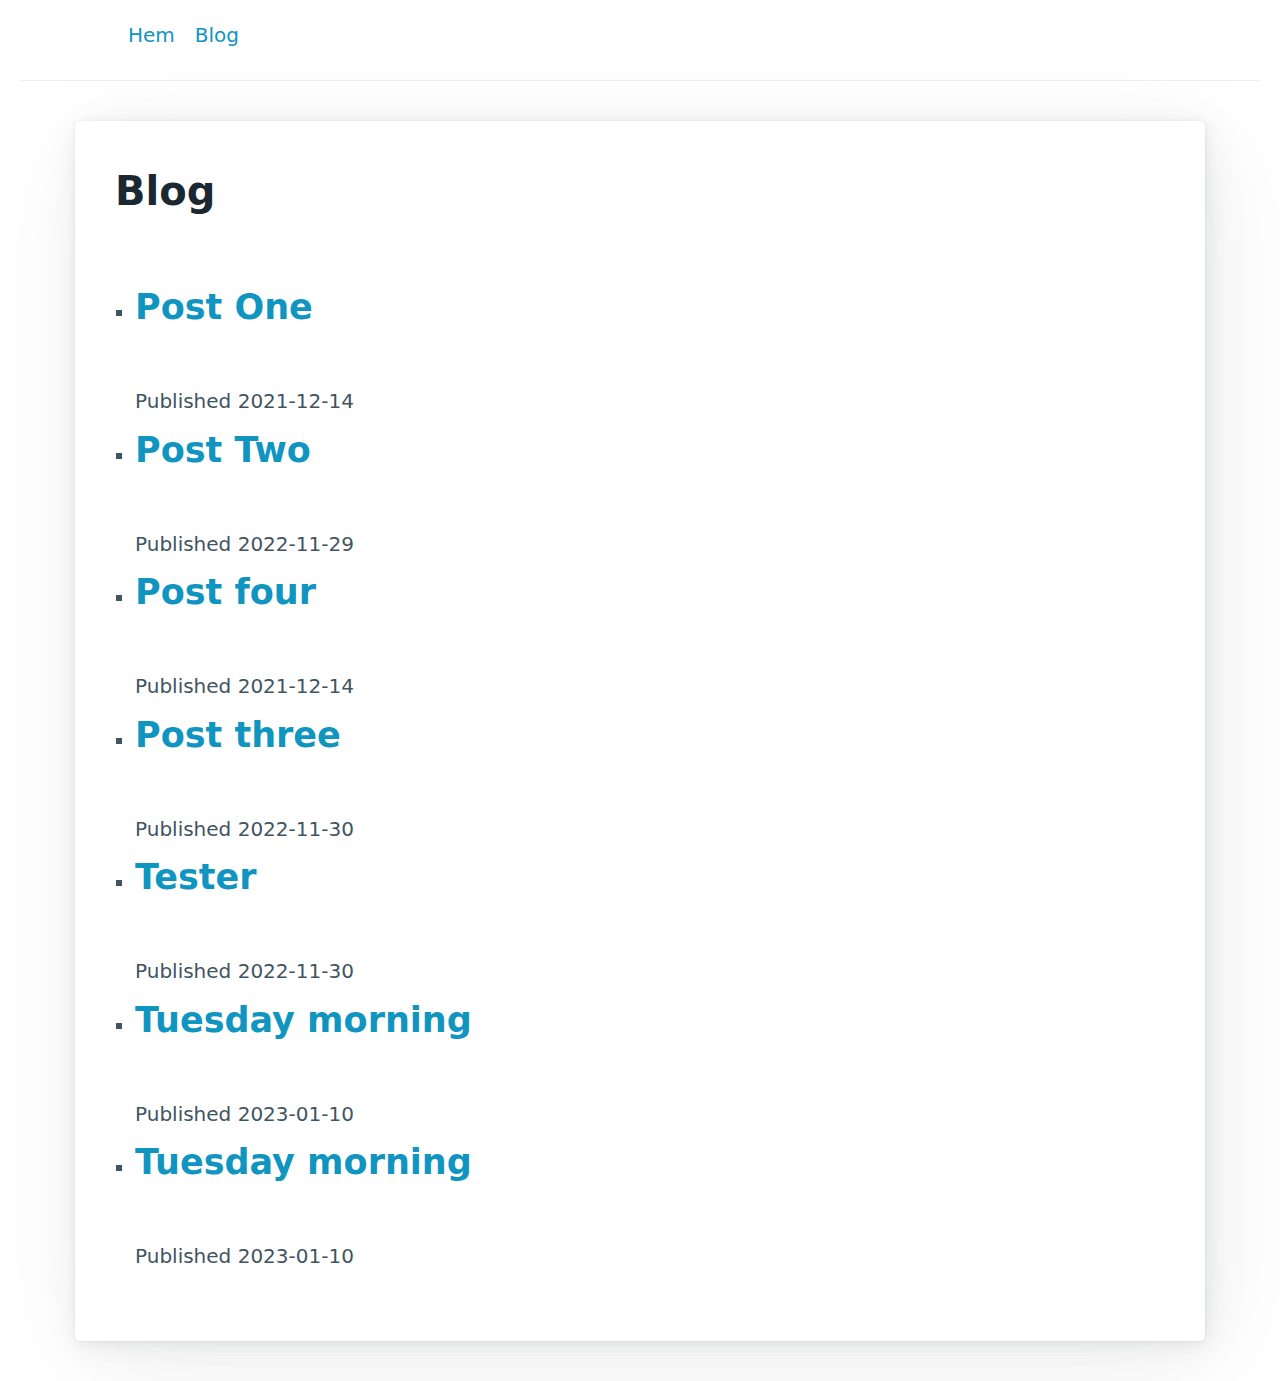
==== devblog.html @ b6d2df31 "Deploying to gh-pages from @ AlfonsAndersson/AlfonsAndersson.github.io@f136d0349b011f8ba47741dc7f56a" ====
<!DOCTYPE html>
<html lang="en">
	<head>
		<meta charset="utf-8" />
		<link rel="icon" href="./favicon.png" />
		<meta name="viewport" content="width=device-width" />
		<meta http-equiv="content-security-policy" content="">
		<link href="./_app/immutable/assets/_layout-8003c18b.css" rel="stylesheet">
		<link rel="modulepreload" href="./_app/immutable/start-f839ee08.js">
		<link rel="modulepreload" href="./_app/immutable/chunks/index-efcbbb00.js">
		<link rel="modulepreload" href="./_app/immutable/chunks/singletons-08392291.js">
		<link rel="modulepreload" href="./_app/immutable/chunks/preload-helper-41c905a7.js">
		<link rel="modulepreload" href="./_app/immutable/components/pages/_layout.svelte-f6925622.js">
		<link rel="modulepreload" href="./_app/immutable/modules/pages/_layout.js-9cbb603b.js">
		<link rel="modulepreload" href="./_app/immutable/chunks/_layout-da46b06b.js">
		<link rel="modulepreload" href="./_app/immutable/components/pages/devblog/_page.svelte-68536e87.js">
		<link rel="modulepreload" href="./_app/immutable/modules/pages/devblog/_page.js-4b271f59.js">
		<link rel="modulepreload" href="./_app/immutable/chunks/_page-80848ead.js"><!-- HEAD_svelte-1lc4dl3_START --><link rel="stylesheet" href="/pico.min.css"><style>nav {
      margin-left: 10%;
      margin-right: 10%;
    }
  </style><!-- HEAD_svelte-1lc4dl3_END -->
	</head>
	<body>
		<div style="display: contents">




<nav><ul><li><a href="/">Hem</a></li>
    <li><a href="/devblog">Blog</a></li></ul></nav>

<main class="container-fluid"><hr>

  <main class="container"><article><h1>Blog</h1>
  
  <ul><li><h2><a href="/devblog/1">Post One
          </a></h2>
        Published 2021-12-14
      </li><li><h2><a href="/devblog/2">Post Two
          </a></h2>
        Published 2022-11-29
      </li><li><h2><a href="/devblog/3">Post four
          </a></h2>
        Published 2021-12-14
      </li><li><h2><a href="/devblog/test">Post three
          </a></h2>
        Published 2022-11-30
      </li><li><h2><a href="/devblog/tester">Tester
          </a></h2>
        Published 2022-11-30
      </li><li><h2><a href="/devblog/tue_10_jan">Tuesday morning
          </a></h2>
        Published 2023-01-10
      </li><li><h2><a href="/devblog/tuesday_morning_10_jan">Tuesday morning
          </a></h2>
        Published 2023-01-10
      </li></ul></article></main></main>


		<script type="module" data-sveltekit-hydrate="132dlnh">
			import { start } from "./_app/immutable/start-f839ee08.js";

			start({
				env: {},
				paths: {"base":"","assets":""},
				target: document.querySelector('[data-sveltekit-hydrate="132dlnh"]').parentNode,
				version: "1673948006448",
				hydrate: {
					node_ids: [0, 3],
					data: [null,null],
					form: null
				}
			});
		</script>
	<script type="application/json" data-sveltekit-fetched data-url="/api/posts">{"status":200,"statusText":"","headers":{},"body":"[{\"meta\":{\"title\":\"Post One\",\"date\":\"2021-12-14\"},\"path\":\"1\"},{\"meta\":{\"title\":\"Post Two\",\"date\":\"2022-11-29\",\"count\":25,\"color\":\"cadetblue\",\"list\":[1,2,3,4,\"boo\"]},\"path\":\"2\"},{\"meta\":{\"title\":\"Post four\",\"date\":\"2021-12-14\"},\"path\":\"3\"},{\"meta\":{\"title\":\"Post three\",\"date\":\"2022-11-30\"},\"path\":\"test\"},{\"meta\":{\"title\":\"Tester\",\"date\":\"2022-11-30\"},\"path\":\"tester\"},{\"meta\":{\"title\":\"Tuesday morning\",\"date\":\"2023-01-10\"},\"path\":\"tue_10_jan\"},{\"meta\":{\"title\":\"Tuesday morning\",\"date\":\"2023-01-10\"},\"path\":\"tuesday_morning_10_jan\"}]"}</script></div>
	</body>
</html>
---- _app/immutable/assets/_layout-8003c18b.css ----
code[class*=language-],pre[class*=language-]{background:hsl(220,13%,18%);color:#abb2bf;text-shadow:0 1px rgba(0,0,0,.3);font-family:Fira Code,Fira Mono,Menlo,Consolas,DejaVu Sans Mono,monospace;direction:ltr;text-align:left;white-space:pre;word-spacing:normal;word-break:normal;line-height:1.5;-moz-tab-size:2;-o-tab-size:2;tab-size:2;-webkit-hyphens:none;-moz-hyphens:none;-ms-hyphens:none;hyphens:none}code[class*=language-]::-moz-selection,code[class*=language-] *::-moz-selection,pre[class*=language-] *::-moz-selection{background:hsl(220,13%,28%);color:inherit;text-shadow:none}code[class*=language-]::selection,code[class*=language-] *::selection,pre[class*=language-] *::selection{background:hsl(220,13%,28%);color:inherit;text-shadow:none}pre[class*=language-]{padding:1em;margin:.5em 0;overflow:auto;border-radius:.3em}:not(pre)>code[class*=language-]{padding:.2em .3em;border-radius:.3em;white-space:normal}@media print{code[class*=language-],pre[class*=language-]{text-shadow:none}}.token.comment,.token.prolog,.token.cdata{color:#5c6370}.token.doctype,.token.punctuation,.token.entity{color:#abb2bf}.token.attr-name,.token.class-name,.token.boolean,.token.constant,.token.number,.token.atrule{color:#d19a66}.token.keyword{color:#c678dd}.token.property,.token.tag,.token.symbol,.token.deleted,.token.important{color:#e06c75}.token.selector,.token.string,.token.char,.token.builtin,.token.inserted,.token.regex,.token.attr-value,.token.attr-value>.token.punctuation{color:#98c379}.token.variable,.token.operator,.token.function{color:#61afef}.token.url{color:#56b6c2}.token.attr-value>.token.punctuation.attr-equals,.token.special-attr>.token.attr-value>.token.value.css{color:#abb2bf}.language-css .token.selector{color:#e06c75}.language-css .token.property{color:#abb2bf}.language-css .token.function,.language-css .token.url>.token.function{color:#56b6c2}.language-css .token.url>.token.string.url{color:#98c379}.language-css .token.important,.language-css .token.atrule .token.rule,.language-javascript .token.operator{color:#c678dd}.language-javascript .token.template-string>.token.interpolation>.token.interpolation-punctuation.punctuation{color:#be5046}.language-json .token.operator{color:#abb2bf}.language-json .token.null.keyword{color:#d19a66}.language-markdown .token.url,.language-markdown .token.url>.token.operator,.language-markdown .token.url-reference.url>.token.string{color:#abb2bf}.language-markdown .token.url>.token.content{color:#61afef}.language-markdown .token.url>.token.url,.language-markdown .token.url-reference.url{color:#56b6c2}.language-markdown .token.blockquote.punctuation,.language-markdown .token.hr.punctuation{color:#5c6370;font-style:italic}.language-markdown .token.code-snippet{color:#98c379}.language-markdown .token.bold .token.content{color:#d19a66}.language-markdown .token.italic .token.content{color:#c678dd}.language-markdown .token.strike .token.content,.language-markdown .token.strike .token.punctuation,.language-markdown .token.list.punctuation,.language-markdown .token.title.important>.token.punctuation{color:#e06c75}.token.bold{font-weight:700}.token.comment,.token.italic{font-style:italic}.token.entity{cursor:help}.token.namespace{opacity:.8}.token.token.tab:not(:empty):before,.token.token.cr:before,.token.token.lf:before,.token.token.space:before{color:#abb2bf26;text-shadow:none}div.code-toolbar>.toolbar.toolbar>.toolbar-item{margin-right:.4em}div.code-toolbar>.toolbar.toolbar>.toolbar-item>button,div.code-toolbar>.toolbar.toolbar>.toolbar-item>a,div.code-toolbar>.toolbar.toolbar>.toolbar-item>span{background:hsl(220,13%,26%);color:#828997;padding:.1em .4em;border-radius:.3em}div.code-toolbar>.toolbar.toolbar>.toolbar-item>button:hover,div.code-toolbar>.toolbar.toolbar>.toolbar-item>button:focus,div.code-toolbar>.toolbar.toolbar>.toolbar-item>a:hover,div.code-toolbar>.toolbar.toolbar>.toolbar-item>a:focus,div.code-toolbar>.toolbar.toolbar>.toolbar-item>span:hover,div.code-toolbar>.toolbar.toolbar>.toolbar-item>span:focus{background:hsl(220,13%,28%);color:#abb2bf}.line-highlight.line-highlight{background:hsla(220,100%,80%,.04)}.line-highlight.line-highlight:before,.line-highlight.line-highlight[data-end]:after{background:hsl(220,13%,26%);color:#abb2bf;padding:.1em .6em;border-radius:.3em;box-shadow:0 2px #0003}pre[id].linkable-line-numbers.linkable-line-numbers span.line-numbers-rows>span:hover:before{background-color:#99bbff0a}.line-numbers.line-numbers .line-numbers-rows,.command-line .command-line-prompt{border-right-color:#abb2bf26}.line-numbers .line-numbers-rows>span:before,.command-line .command-line-prompt>span:before{color:#636d83}.rainbow-braces .token.token.punctuation.brace-level-1,.rainbow-braces .token.token.punctuation.brace-level-5,.rainbow-braces .token.token.punctuation.brace-level-9{color:#e06c75}.rainbow-braces .token.token.punctuation.brace-level-2,.rainbow-braces .token.token.punctuation.brace-level-6,.rainbow-braces .token.token.punctuation.brace-level-10{color:#98c379}.rainbow-braces .token.token.punctuation.brace-level-3,.rainbow-braces .token.token.punctuation.brace-level-7,.rainbow-braces .token.token.punctuation.brace-level-11{color:#61afef}.rainbow-braces .token.token.punctuation.brace-level-4,.rainbow-braces .token.token.punctuation.brace-level-8,.rainbow-braces .token.token.punctuation.brace-level-12{color:#c678dd}pre.diff-highlight>code .token.token.deleted:not(.prefix),pre>code.diff-highlight .token.token.deleted:not(.prefix){background-color:#ff526626}pre.diff-highlight>code .token.token.deleted:not(.prefix)::-moz-selection,pre.diff-highlight>code .token.token.deleted:not(.prefix) *::-moz-selection,pre>code.diff-highlight .token.token.deleted:not(.prefix)::-moz-selection,pre>code.diff-highlight .token.token.deleted:not(.prefix) *::-moz-selection{background-color:#fb566940}pre.diff-highlight>code .token.token.deleted:not(.prefix)::selection,pre.diff-highlight>code .token.token.deleted:not(.prefix) *::selection,pre>code.diff-highlight .token.token.deleted:not(.prefix)::selection,pre>code.diff-highlight .token.token.deleted:not(.prefix) *::selection{background-color:#fb566940}pre.diff-highlight>code .token.token.inserted:not(.prefix),pre>code.diff-highlight .token.token.inserted:not(.prefix){background-color:#1aff5b26}pre.diff-highlight>code .token.token.inserted:not(.prefix)::-moz-selection,pre.diff-highlight>code .token.token.inserted:not(.prefix) *::-moz-selection,pre>code.diff-highlight .token.token.inserted:not(.prefix)::-moz-selection,pre>code.diff-highlight .token.token.inserted:not(.prefix) *::-moz-selection{background-color:#38e06240}pre.diff-highlight>code .token.token.inserted:not(.prefix)::selection,pre.diff-highlight>code .token.token.inserted:not(.prefix) *::selection,pre>code.diff-highlight .token.token.inserted:not(.prefix)::selection,pre>code.diff-highlight .token.token.inserted:not(.prefix) *::selection{background-color:#38e06240}.prism-previewer.prism-previewer:before,.prism-previewer-gradient.prism-previewer-gradient div{border-color:#262931}.prism-previewer-color.prism-previewer-color:before,.prism-previewer-gradient.prism-previewer-gradient div,.prism-previewer-easing.prism-previewer-easing:before{border-radius:.3em}.prism-previewer.prism-previewer:after{border-top-color:#262931}.prism-previewer-flipped.prism-previewer-flipped.after{border-bottom-color:#262931}.prism-previewer-angle.prism-previewer-angle:before,.prism-previewer-time.prism-previewer-time:before,.prism-previewer-easing.prism-previewer-easing{background:hsl(219,13%,22%)}.prism-previewer-angle.prism-previewer-angle circle,.prism-previewer-time.prism-previewer-time circle{stroke:#abb2bf;stroke-opacity:1}.prism-previewer-easing.prism-previewer-easing circle,.prism-previewer-easing.prism-previewer-easing path,.prism-previewer-easing.prism-previewer-easing line{stroke:#abb2bf}.prism-previewer-easing.prism-previewer-easing circle{fill:transparent}
---- pico.min.css ----
@charset "UTF-8";/*!
 * Pico.css v1.5.6 (https://picocss.com)
 * Copyright 2019-2022 - Licensed under MIT
 */:root{--font-family:system-ui,-apple-system,"Segoe UI","Roboto","Ubuntu","Cantarell","Noto Sans",sans-serif,"Apple Color Emoji","Segoe UI Emoji","Segoe UI Symbol","Noto Color Emoji";--line-height:1.5;--font-weight:400;--font-size:16px;--border-radius:0.25rem;--border-width:1px;--outline-width:3px;--spacing:1rem;--typography-spacing-vertical:1.5rem;--block-spacing-vertical:calc(var(--spacing) * 2);--block-spacing-horizontal:var(--spacing);--grid-spacing-vertical:0;--grid-spacing-horizontal:var(--spacing);--form-element-spacing-vertical:0.75rem;--form-element-spacing-horizontal:1rem;--nav-element-spacing-vertical:1rem;--nav-element-spacing-horizontal:0.5rem;--nav-link-spacing-vertical:0.5rem;--nav-link-spacing-horizontal:0.5rem;--form-label-font-weight:var(--font-weight);--transition:0.2s ease-in-out;--modal-overlay-backdrop-filter:blur(0.25rem)}@media (min-width:576px){:root{--font-size:17px}}@media (min-width:768px){:root{--font-size:18px}}@media (min-width:992px){:root{--font-size:19px}}@media (min-width:1200px){:root{--font-size:20px}}@media (min-width:576px){body>footer,body>header,body>main,section{--block-spacing-vertical:calc(var(--spacing) * 2.5)}}@media (min-width:768px){body>footer,body>header,body>main,section{--block-spacing-vertical:calc(var(--spacing) * 3)}}@media (min-width:992px){body>footer,body>header,body>main,section{--block-spacing-vertical:calc(var(--spacing) * 3.5)}}@media (min-width:1200px){body>footer,body>header,body>main,section{--block-spacing-vertical:calc(var(--spacing) * 4)}}@media (min-width:576px){article{--block-spacing-horizontal:calc(var(--spacing) * 1.25)}}@media (min-width:768px){article{--block-spacing-horizontal:calc(var(--spacing) * 1.5)}}@media (min-width:992px){article{--block-spacing-horizontal:calc(var(--spacing) * 1.75)}}@media (min-width:1200px){article{--block-spacing-horizontal:calc(var(--spacing) * 2)}}dialog>article{--block-spacing-vertical:calc(var(--spacing) * 2);--block-spacing-horizontal:var(--spacing)}@media (min-width:576px){dialog>article{--block-spacing-vertical:calc(var(--spacing) * 2.5);--block-spacing-horizontal:calc(var(--spacing) * 1.25)}}@media (min-width:768px){dialog>article{--block-spacing-vertical:calc(var(--spacing) * 3);--block-spacing-horizontal:calc(var(--spacing) * 1.5)}}a{--text-decoration:none}a.contrast,a.secondary{--text-decoration:underline}small{--font-size:0.875em}h1,h2,h3,h4,h5,h6{--font-weight:700}h1{--font-size:2rem;--typography-spacing-vertical:3rem}h2{--font-size:1.75rem;--typography-spacing-vertical:2.625rem}h3{--font-size:1.5rem;--typography-spacing-vertical:2.25rem}h4{--font-size:1.25rem;--typography-spacing-vertical:1.874rem}h5{--font-size:1.125rem;--typography-spacing-vertical:1.6875rem}[type=checkbox],[type=radio]{--border-width:2px}[type=checkbox][role=switch]{--border-width:3px}tfoot td,tfoot th,thead td,thead th{--border-width:3px}:not(thead,tfoot)>*>td{--font-size:0.875em}code,kbd,pre,samp{--font-family:"Menlo","Consolas","Roboto Mono","Ubuntu Monospace","Noto Mono","Oxygen Mono","Liberation Mono",monospace,"Apple Color Emoji","Segoe UI Emoji","Segoe UI Symbol","Noto Color Emoji"}kbd{--font-weight:bolder}:root:not([data-theme=dark]),[data-theme=light]{--background-color:#fff;--color:hsl(205deg, 20%, 32%);--h1-color:hsl(205deg, 30%, 15%);--h2-color:#24333e;--h3-color:hsl(205deg, 25%, 23%);--h4-color:#374956;--h5-color:hsl(205deg, 20%, 32%);--h6-color:#4d606d;--muted-color:hsl(205deg, 10%, 50%);--muted-border-color:hsl(205deg, 20%, 94%);--primary:hsl(195deg, 85%, 41%);--primary-hover:hsl(195deg, 90%, 32%);--primary-focus:rgba(16, 149, 193, 0.125);--primary-inverse:#fff;--secondary:hsl(205deg, 15%, 41%);--secondary-hover:hsl(205deg, 20%, 32%);--secondary-focus:rgba(89, 107, 120, 0.125);--secondary-inverse:#fff;--contrast:hsl(205deg, 30%, 15%);--contrast-hover:#000;--contrast-focus:rgba(89, 107, 120, 0.125);--contrast-inverse:#fff;--mark-background-color:#fff2ca;--mark-color:#543a26;--ins-color:#388e3c;--del-color:#c62828;--blockquote-border-color:var(--muted-border-color);--blockquote-footer-color:var(--muted-color);--button-box-shadow:0 0 0 rgba(0, 0, 0, 0);--button-hover-box-shadow:0 0 0 rgba(0, 0, 0, 0);--form-element-background-color:transparent;--form-element-border-color:hsl(205deg, 14%, 68%);--form-element-color:var(--color);--form-element-placeholder-color:var(--muted-color);--form-element-active-background-color:transparent;--form-element-active-border-color:var(--primary);--form-element-focus-color:var(--primary-focus);--form-element-disabled-background-color:hsl(205deg, 18%, 86%);--form-element-disabled-border-color:hsl(205deg, 14%, 68%);--form-element-disabled-opacity:0.5;--form-element-invalid-border-color:#c62828;--form-element-invalid-active-border-color:#d32f2f;--form-element-invalid-focus-color:rgba(211, 47, 47, 0.125);--form-element-valid-border-color:#388e3c;--form-element-valid-active-border-color:#43a047;--form-element-valid-focus-color:rgba(67, 160, 71, 0.125);--switch-background-color:hsl(205deg, 16%, 77%);--switch-color:var(--primary-inverse);--switch-checked-background-color:var(--primary);--range-border-color:hsl(205deg, 18%, 86%);--range-active-border-color:hsl(205deg, 16%, 77%);--range-thumb-border-color:var(--background-color);--range-thumb-color:var(--secondary);--range-thumb-hover-color:var(--secondary-hover);--range-thumb-active-color:var(--primary);--table-border-color:var(--muted-border-color);--table-row-stripped-background-color:#f6f8f9;--code-background-color:hsl(205deg, 20%, 94%);--code-color:var(--muted-color);--code-kbd-background-color:var(--contrast);--code-kbd-color:var(--contrast-inverse);--code-tag-color:hsl(330deg, 40%, 50%);--code-property-color:hsl(185deg, 40%, 40%);--code-value-color:hsl(40deg, 20%, 50%);--code-comment-color:hsl(205deg, 14%, 68%);--accordion-border-color:var(--muted-border-color);--accordion-close-summary-color:var(--color);--accordion-open-summary-color:var(--muted-color);--card-background-color:var(--background-color);--card-border-color:var(--muted-border-color);--card-box-shadow:0.0145rem 0.029rem 0.174rem rgba(27, 40, 50, 0.01698),0.0335rem 0.067rem 0.402rem rgba(27, 40, 50, 0.024),0.0625rem 0.125rem 0.75rem rgba(27, 40, 50, 0.03),0.1125rem 0.225rem 1.35rem rgba(27, 40, 50, 0.036),0.2085rem 0.417rem 2.502rem rgba(27, 40, 50, 0.04302),0.5rem 1rem 6rem rgba(27, 40, 50, 0.06),0 0 0 0.0625rem rgba(27, 40, 50, 0.015);--card-sectionning-background-color:#fbfbfc;--dropdown-background-color:#fbfbfc;--dropdown-border-color:#e1e6eb;--dropdown-box-shadow:var(--card-box-shadow);--dropdown-color:var(--color);--dropdown-hover-background-color:hsl(205deg, 20%, 94%);--modal-overlay-background-color:rgba(213, 220, 226, 0.7);--progress-background-color:hsl(205deg, 18%, 86%);--progress-color:var(--primary);--loading-spinner-opacity:0.5;--tooltip-background-color:var(--contrast);--tooltip-color:var(--contrast-inverse);--icon-checkbox:url("data:image/svg+xml,%3Csvg xmlns='http://www.w3.org/2000/svg' width='24' height='24' viewBox='0 0 24 24' fill='none' stroke='rgb(255, 255, 255)' stroke-width='4' stroke-linecap='round' stroke-linejoin='round'%3E%3Cpolyline points='20 6 9 17 4 12'%3E%3C/polyline%3E%3C/svg%3E");--icon-chevron:url("data:image/svg+xml,%3Csvg xmlns='http://www.w3.org/2000/svg' width='24' height='24' viewBox='0 0 24 24' fill='none' stroke='rgb(65, 84, 98)' stroke-width='2' stroke-linecap='round' stroke-linejoin='round'%3E%3Cpolyline points='6 9 12 15 18 9'%3E%3C/polyline%3E%3C/svg%3E");--icon-chevron-button:url("data:image/svg+xml,%3Csvg xmlns='http://www.w3.org/2000/svg' width='24' height='24' viewBox='0 0 24 24' fill='none' stroke='rgb(255, 255, 255)' stroke-width='2' stroke-linecap='round' stroke-linejoin='round'%3E%3Cpolyline points='6 9 12 15 18 9'%3E%3C/polyline%3E%3C/svg%3E");--icon-chevron-button-inverse:url("data:image/svg+xml,%3Csvg xmlns='http://www.w3.org/2000/svg' width='24' height='24' viewBox='0 0 24 24' fill='none' stroke='rgb(255, 255, 255)' stroke-width='2' stroke-linecap='round' stroke-linejoin='round'%3E%3Cpolyline points='6 9 12 15 18 9'%3E%3C/polyline%3E%3C/svg%3E");--icon-close:url("data:image/svg+xml,%3Csvg xmlns='http://www.w3.org/2000/svg' width='24' height='24' viewBox='0 0 24 24' fill='none' stroke='rgb(115, 130, 140)' stroke-width='4' stroke-linecap='round' stroke-linejoin='round'%3E%3Cline x1='18' y1='6' x2='6' y2='18'%3E%3C/line%3E%3Cline x1='6' y1='6' x2='18' y2='18'%3E%3C/line%3E%3C/svg%3E");--icon-date:url("data:image/svg+xml,%3Csvg xmlns='http://www.w3.org/2000/svg' width='24' height='24' viewBox='0 0 24 24' fill='none' stroke='rgb(65, 84, 98)' stroke-width='2' stroke-linecap='round' stroke-linejoin='round'%3E%3Crect x='3' y='4' width='18' height='18' rx='2' ry='2'%3E%3C/rect%3E%3Cline x1='16' y1='2' x2='16' y2='6'%3E%3C/line%3E%3Cline x1='8' y1='2' x2='8' y2='6'%3E%3C/line%3E%3Cline x1='3' y1='10' x2='21' y2='10'%3E%3C/line%3E%3C/svg%3E");--icon-invalid:url("data:image/svg+xml,%3Csvg xmlns='http://www.w3.org/2000/svg' width='24' height='24' viewBox='0 0 24 24' fill='none' stroke='rgb(198, 40, 40)' stroke-width='2' stroke-linecap='round' stroke-linejoin='round'%3E%3Ccircle cx='12' cy='12' r='10'%3E%3C/circle%3E%3Cline x1='12' y1='8' x2='12' y2='12'%3E%3C/line%3E%3Cline x1='12' y1='16' x2='12.01' y2='16'%3E%3C/line%3E%3C/svg%3E");--icon-minus:url("data:image/svg+xml,%3Csvg xmlns='http://www.w3.org/2000/svg' width='24' height='24' viewBox='0 0 24 24' fill='none' stroke='rgb(255, 255, 255)' stroke-width='4' stroke-linecap='round' stroke-linejoin='round'%3E%3Cline x1='5' y1='12' x2='19' y2='12'%3E%3C/line%3E%3C/svg%3E");--icon-search:url("data:image/svg+xml,%3Csvg xmlns='http://www.w3.org/2000/svg' width='24' height='24' viewBox='0 0 24 24' fill='none' stroke='rgb(65, 84, 98)' stroke-width='2' stroke-linecap='round' stroke-linejoin='round'%3E%3Ccircle cx='11' cy='11' r='8'%3E%3C/circle%3E%3Cline x1='21' y1='21' x2='16.65' y2='16.65'%3E%3C/line%3E%3C/svg%3E");--icon-time:url("data:image/svg+xml,%3Csvg xmlns='http://www.w3.org/2000/svg' width='24' height='24' viewBox='0 0 24 24' fill='none' stroke='rgb(65, 84, 98)' stroke-width='2' stroke-linecap='round' stroke-linejoin='round'%3E%3Ccircle cx='12' cy='12' r='10'%3E%3C/circle%3E%3Cpolyline points='12 6 12 12 16 14'%3E%3C/polyline%3E%3C/svg%3E");--icon-valid:url("data:image/svg+xml,%3Csvg xmlns='http://www.w3.org/2000/svg' width='24' height='24' viewBox='0 0 24 24' fill='none' stroke='rgb(56, 142, 60)' stroke-width='3' stroke-linecap='round' stroke-linejoin='round'%3E%3Cpolyline points='20 6 9 17 4 12'%3E%3C/polyline%3E%3C/svg%3E");color-scheme:light}@media only screen and (prefers-color-scheme:dark){:root:not([data-theme=light]){--background-color:#11191f;--color:hsl(205deg, 16%, 77%);--h1-color:hsl(205deg, 20%, 94%);--h2-color:#e1e6eb;--h3-color:hsl(205deg, 18%, 86%);--h4-color:#c8d1d8;--h5-color:hsl(205deg, 16%, 77%);--h6-color:#afbbc4;--muted-color:hsl(205deg, 10%, 50%);--muted-border-color:#1f2d38;--primary:hsl(195deg, 85%, 41%);--primary-hover:hsl(195deg, 80%, 50%);--primary-focus:rgba(16, 149, 193, 0.25);--primary-inverse:#fff;--secondary:hsl(205deg, 15%, 41%);--secondary-hover:hsl(205deg, 10%, 50%);--secondary-focus:rgba(115, 130, 140, 0.25);--secondary-inverse:#fff;--contrast:hsl(205deg, 20%, 94%);--contrast-hover:#fff;--contrast-focus:rgba(115, 130, 140, 0.25);--contrast-inverse:#000;--mark-background-color:#d1c284;--mark-color:#11191f;--ins-color:#388e3c;--del-color:#c62828;--blockquote-border-color:var(--muted-border-color);--blockquote-footer-color:var(--muted-color);--button-box-shadow:0 0 0 rgba(0, 0, 0, 0);--button-hover-box-shadow:0 0 0 rgba(0, 0, 0, 0);--form-element-background-color:#11191f;--form-element-border-color:#374956;--form-element-color:var(--color);--form-element-placeholder-color:var(--muted-color);--form-element-active-background-color:var(--form-element-background-color);--form-element-active-border-color:var(--primary);--form-element-focus-color:var(--primary-focus);--form-element-disabled-background-color:hsl(205deg, 25%, 23%);--form-element-disabled-border-color:hsl(205deg, 20%, 32%);--form-element-disabled-opacity:0.5;--form-element-invalid-border-color:#b71c1c;--form-element-invalid-active-border-color:#c62828;--form-element-invalid-focus-color:rgba(198, 40, 40, 0.25);--form-element-valid-border-color:#2e7d32;--form-element-valid-active-border-color:#388e3c;--form-element-valid-focus-color:rgba(56, 142, 60, 0.25);--switch-background-color:#374956;--switch-color:var(--primary-inverse);--switch-checked-background-color:var(--primary);--range-border-color:#24333e;--range-active-border-color:hsl(205deg, 25%, 23%);--range-thumb-border-color:var(--background-color);--range-thumb-color:var(--secondary);--range-thumb-hover-color:var(--secondary-hover);--range-thumb-active-color:var(--primary);--table-border-color:var(--muted-border-color);--table-row-stripped-background-color:rgba(115, 130, 140, 0.05);--code-background-color:#18232c;--code-color:var(--muted-color);--code-kbd-background-color:var(--contrast);--code-kbd-color:var(--contrast-inverse);--code-tag-color:hsl(330deg, 30%, 50%);--code-property-color:hsl(185deg, 30%, 50%);--code-value-color:hsl(40deg, 10%, 50%);--code-comment-color:#4d606d;--accordion-border-color:var(--muted-border-color);--accordion-active-summary-color:var(--primary);--accordion-close-summary-color:var(--color);--accordion-open-summary-color:var(--muted-color);--card-background-color:#141e26;--card-border-color:var(--card-background-color);--card-box-shadow:0.0145rem 0.029rem 0.174rem rgba(0, 0, 0, 0.01698),0.0335rem 0.067rem 0.402rem rgba(0, 0, 0, 0.024),0.0625rem 0.125rem 0.75rem rgba(0, 0, 0, 0.03),0.1125rem 0.225rem 1.35rem rgba(0, 0, 0, 0.036),0.2085rem 0.417rem 2.502rem rgba(0, 0, 0, 0.04302),0.5rem 1rem 6rem rgba(0, 0, 0, 0.06),0 0 0 0.0625rem rgba(0, 0, 0, 0.015);--card-sectionning-background-color:#18232c;--dropdown-background-color:hsl(205deg, 30%, 15%);--dropdown-border-color:#24333e;--dropdown-box-shadow:var(--card-box-shadow);--dropdown-color:var(--color);--dropdown-hover-background-color:rgba(36, 51, 62, 0.75);--modal-overlay-background-color:rgba(36, 51, 62, 0.8);--progress-background-color:#24333e;--progress-color:var(--primary);--loading-spinner-opacity:0.5;--tooltip-background-color:var(--contrast);--tooltip-color:var(--contrast-inverse);--icon-checkbox:url("data:image/svg+xml,%3Csvg xmlns='http://www.w3.org/2000/svg' width='24' height='24' viewBox='0 0 24 24' fill='none' stroke='rgb(255, 255, 255)' stroke-width='4' stroke-linecap='round' stroke-linejoin='round'%3E%3Cpolyline points='20 6 9 17 4 12'%3E%3C/polyline%3E%3C/svg%3E");--icon-chevron:url("data:image/svg+xml,%3Csvg xmlns='http://www.w3.org/2000/svg' width='24' height='24' viewBox='0 0 24 24' fill='none' stroke='rgb(162, 175, 185)' stroke-width='2' stroke-linecap='round' stroke-linejoin='round'%3E%3Cpolyline points='6 9 12 15 18 9'%3E%3C/polyline%3E%3C/svg%3E");--icon-chevron-button:url("data:image/svg+xml,%3Csvg xmlns='http://www.w3.org/2000/svg' width='24' height='24' viewBox='0 0 24 24' fill='none' stroke='rgb(255, 255, 255)' stroke-width='2' stroke-linecap='round' stroke-linejoin='round'%3E%3Cpolyline points='6 9 12 15 18 9'%3E%3C/polyline%3E%3C/svg%3E");--icon-chevron-button-inverse:url("data:image/svg+xml,%3Csvg xmlns='http://www.w3.org/2000/svg' width='24' height='24' viewBox='0 0 24 24' fill='none' stroke='rgb(0, 0, 0)' stroke-width='2' stroke-linecap='round' stroke-linejoin='round'%3E%3Cpolyline points='6 9 12 15 18 9'%3E%3C/polyline%3E%3C/svg%3E");--icon-close:url("data:image/svg+xml,%3Csvg xmlns='http://www.w3.org/2000/svg' width='24' height='24' viewBox='0 0 24 24' fill='none' stroke='rgb(115, 130, 140)' stroke-width='4' stroke-linecap='round' stroke-linejoin='round'%3E%3Cline x1='18' y1='6' x2='6' y2='18'%3E%3C/line%3E%3Cline x1='6' y1='6' x2='18' y2='18'%3E%3C/line%3E%3C/svg%3E");--icon-date:url("data:image/svg+xml,%3Csvg xmlns='http://www.w3.org/2000/svg' width='24' height='24' viewBox='0 0 24 24' fill='none' stroke='rgb(162, 175, 185)' stroke-width='2' stroke-linecap='round' stroke-linejoin='round'%3E%3Crect x='3' y='4' width='18' height='18' rx='2' ry='2'%3E%3C/rect%3E%3Cline x1='16' y1='2' x2='16' y2='6'%3E%3C/line%3E%3Cline x1='8' y1='2' x2='8' y2='6'%3E%3C/line%3E%3Cline x1='3' y1='10' x2='21' y2='10'%3E%3C/line%3E%3C/svg%3E");--icon-invalid:url("data:image/svg+xml,%3Csvg xmlns='http://www.w3.org/2000/svg' width='24' height='24' viewBox='0 0 24 24' fill='none' stroke='rgb(183, 28, 28)' stroke-width='2' stroke-linecap='round' stroke-linejoin='round'%3E%3Ccircle cx='12' cy='12' r='10'%3E%3C/circle%3E%3Cline x1='12' y1='8' x2='12' y2='12'%3E%3C/line%3E%3Cline x1='12' y1='16' x2='12.01' y2='16'%3E%3C/line%3E%3C/svg%3E");--icon-minus:url("data:image/svg+xml,%3Csvg xmlns='http://www.w3.org/2000/svg' width='24' height='24' viewBox='0 0 24 24' fill='none' stroke='rgb(255, 255, 255)' stroke-width='4' stroke-linecap='round' stroke-linejoin='round'%3E%3Cline x1='5' y1='12' x2='19' y2='12'%3E%3C/line%3E%3C/svg%3E");--icon-search:url("data:image/svg+xml,%3Csvg xmlns='http://www.w3.org/2000/svg' width='24' height='24' viewBox='0 0 24 24' fill='none' stroke='rgb(162, 175, 185)' stroke-width='2' stroke-linecap='round' stroke-linejoin='round'%3E%3Ccircle cx='11' cy='11' r='8'%3E%3C/circle%3E%3Cline x1='21' y1='21' x2='16.65' y2='16.65'%3E%3C/line%3E%3C/svg%3E");--icon-time:url("data:image/svg+xml,%3Csvg xmlns='http://www.w3.org/2000/svg' width='24' height='24' viewBox='0 0 24 24' fill='none' stroke='rgb(162, 175, 185)' stroke-width='2' stroke-linecap='round' stroke-linejoin='round'%3E%3Ccircle cx='12' cy='12' r='10'%3E%3C/circle%3E%3Cpolyline points='12 6 12 12 16 14'%3E%3C/polyline%3E%3C/svg%3E");--icon-valid:url("data:image/svg+xml,%3Csvg xmlns='http://www.w3.org/2000/svg' width='24' height='24' viewBox='0 0 24 24' fill='none' stroke='rgb(46, 125, 50)' stroke-width='3' stroke-linecap='round' stroke-linejoin='round'%3E%3Cpolyline points='20 6 9 17 4 12'%3E%3C/polyline%3E%3C/svg%3E");color-scheme:dark}}[data-theme=dark]{--background-color:#11191f;--color:hsl(205deg, 16%, 77%);--h1-color:hsl(205deg, 20%, 94%);--h2-color:#e1e6eb;--h3-color:hsl(205deg, 18%, 86%);--h4-color:#c8d1d8;--h5-color:hsl(205deg, 16%, 77%);--h6-color:#afbbc4;--muted-color:hsl(205deg, 10%, 50%);--muted-border-color:#1f2d38;--primary:hsl(195deg, 85%, 41%);--primary-hover:hsl(195deg, 80%, 50%);--primary-focus:rgba(16, 149, 193, 0.25);--primary-inverse:#fff;--secondary:hsl(205deg, 15%, 41%);--secondary-hover:hsl(205deg, 10%, 50%);--secondary-focus:rgba(115, 130, 140, 0.25);--secondary-inverse:#fff;--contrast:hsl(205deg, 20%, 94%);--contrast-hover:#fff;--contrast-focus:rgba(115, 130, 140, 0.25);--contrast-inverse:#000;--mark-background-color:#d1c284;--mark-color:#11191f;--ins-color:#388e3c;--del-color:#c62828;--blockquote-border-color:var(--muted-border-color);--blockquote-footer-color:var(--muted-color);--button-box-shadow:0 0 0 rgba(0, 0, 0, 0);--button-hover-box-shadow:0 0 0 rgba(0, 0, 0, 0);--form-element-background-color:#11191f;--form-element-border-color:#374956;--form-element-color:var(--color);--form-element-placeholder-color:var(--muted-color);--form-element-active-background-color:var(--form-element-background-color);--form-element-active-border-color:var(--primary);--form-element-focus-color:var(--primary-focus);--form-element-disabled-background-color:hsl(205deg, 25%, 23%);--form-element-disabled-border-color:hsl(205deg, 20%, 32%);--form-element-disabled-opacity:0.5;--form-element-invalid-border-color:#b71c1c;--form-element-invalid-active-border-color:#c62828;--form-element-invalid-focus-color:rgba(198, 40, 40, 0.25);--form-element-valid-border-color:#2e7d32;--form-element-valid-active-border-color:#388e3c;--form-element-valid-focus-color:rgba(56, 142, 60, 0.25);--switch-background-color:#374956;--switch-color:var(--primary-inverse);--switch-checked-background-color:var(--primary);--range-border-color:#24333e;--range-active-border-color:hsl(205deg, 25%, 23%);--range-thumb-border-color:var(--background-color);--range-thumb-color:var(--secondary);--range-thumb-hover-color:var(--secondary-hover);--range-thumb-active-color:var(--primary);--table-border-color:var(--muted-border-color);--table-row-stripped-background-color:rgba(115, 130, 140, 0.05);--code-background-color:#18232c;--code-color:var(--muted-color);--code-kbd-background-color:var(--contrast);--code-kbd-color:var(--contrast-inverse);--code-tag-color:hsl(330deg, 30%, 50%);--code-property-color:hsl(185deg, 30%, 50%);--code-value-color:hsl(40deg, 10%, 50%);--code-comment-color:#4d606d;--accordion-border-color:var(--muted-border-color);--accordion-active-summary-color:var(--primary);--accordion-close-summary-color:var(--color);--accordion-open-summary-color:var(--muted-color);--card-background-color:#141e26;--card-border-color:var(--card-background-color);--card-box-shadow:0.0145rem 0.029rem 0.174rem rgba(0, 0, 0, 0.01698),0.0335rem 0.067rem 0.402rem rgba(0, 0, 0, 0.024),0.0625rem 0.125rem 0.75rem rgba(0, 0, 0, 0.03),0.1125rem 0.225rem 1.35rem rgba(0, 0, 0, 0.036),0.2085rem 0.417rem 2.502rem rgba(0, 0, 0, 0.04302),0.5rem 1rem 6rem rgba(0, 0, 0, 0.06),0 0 0 0.0625rem rgba(0, 0, 0, 0.015);--card-sectionning-background-color:#18232c;--dropdown-background-color:hsl(205deg, 30%, 15%);--dropdown-border-color:#24333e;--dropdown-box-shadow:var(--card-box-shadow);--dropdown-color:var(--color);--dropdown-hover-background-color:rgba(36, 51, 62, 0.75);--modal-overlay-background-color:rgba(36, 51, 62, 0.8);--progress-background-color:#24333e;--progress-color:var(--primary);--loading-spinner-opacity:0.5;--tooltip-background-color:var(--contrast);--tooltip-color:var(--contrast-inverse);--icon-checkbox:url("data:image/svg+xml,%3Csvg xmlns='http://www.w3.org/2000/svg' width='24' height='24' viewBox='0 0 24 24' fill='none' stroke='rgb(255, 255, 255)' stroke-width='4' stroke-linecap='round' stroke-linejoin='round'%3E%3Cpolyline points='20 6 9 17 4 12'%3E%3C/polyline%3E%3C/svg%3E");--icon-chevron:url("data:image/svg+xml,%3Csvg xmlns='http://www.w3.org/2000/svg' width='24' height='24' viewBox='0 0 24 24' fill='none' stroke='rgb(162, 175, 185)' stroke-width='2' stroke-linecap='round' stroke-linejoin='round'%3E%3Cpolyline points='6 9 12 15 18 9'%3E%3C/polyline%3E%3C/svg%3E");--icon-chevron-button:url("data:image/svg+xml,%3Csvg xmlns='http://www.w3.org/2000/svg' width='24' height='24' viewBox='0 0 24 24' fill='none' stroke='rgb(255, 255, 255)' stroke-width='2' stroke-linecap='round' stroke-linejoin='round'%3E%3Cpolyline points='6 9 12 15 18 9'%3E%3C/polyline%3E%3C/svg%3E");--icon-chevron-button-inverse:url("data:image/svg+xml,%3Csvg xmlns='http://www.w3.org/2000/svg' width='24' height='24' viewBox='0 0 24 24' fill='none' stroke='rgb(0, 0, 0)' stroke-width='2' stroke-linecap='round' stroke-linejoin='round'%3E%3Cpolyline points='6 9 12 15 18 9'%3E%3C/polyline%3E%3C/svg%3E");--icon-close:url("data:image/svg+xml,%3Csvg xmlns='http://www.w3.org/2000/svg' width='24' height='24' viewBox='0 0 24 24' fill='none' stroke='rgb(115, 130, 140)' stroke-width='4' stroke-linecap='round' stroke-linejoin='round'%3E%3Cline x1='18' y1='6' x2='6' y2='18'%3E%3C/line%3E%3Cline x1='6' y1='6' x2='18' y2='18'%3E%3C/line%3E%3C/svg%3E");--icon-date:url("data:image/svg+xml,%3Csvg xmlns='http://www.w3.org/2000/svg' width='24' height='24' viewBox='0 0 24 24' fill='none' stroke='rgb(162, 175, 185)' stroke-width='2' stroke-linecap='round' stroke-linejoin='round'%3E%3Crect x='3' y='4' width='18' height='18' rx='2' ry='2'%3E%3C/rect%3E%3Cline x1='16' y1='2' x2='16' y2='6'%3E%3C/line%3E%3Cline x1='8' y1='2' x2='8' y2='6'%3E%3C/line%3E%3Cline x1='3' y1='10' x2='21' y2='10'%3E%3C/line%3E%3C/svg%3E");--icon-invalid:url("data:image/svg+xml,%3Csvg xmlns='http://www.w3.org/2000/svg' width='24' height='24' viewBox='0 0 24 24' fill='none' stroke='rgb(183, 28, 28)' stroke-width='2' stroke-linecap='round' stroke-linejoin='round'%3E%3Ccircle cx='12' cy='12' r='10'%3E%3C/circle%3E%3Cline x1='12' y1='8' x2='12' y2='12'%3E%3C/line%3E%3Cline x1='12' y1='16' x2='12.01' y2='16'%3E%3C/line%3E%3C/svg%3E");--icon-minus:url("data:image/svg+xml,%3Csvg xmlns='http://www.w3.org/2000/svg' width='24' height='24' viewBox='0 0 24 24' fill='none' stroke='rgb(255, 255, 255)' stroke-width='4' stroke-linecap='round' stroke-linejoin='round'%3E%3Cline x1='5' y1='12' x2='19' y2='12'%3E%3C/line%3E%3C/svg%3E");--icon-search:url("data:image/svg+xml,%3Csvg xmlns='http://www.w3.org/2000/svg' width='24' height='24' viewBox='0 0 24 24' fill='none' stroke='rgb(162, 175, 185)' stroke-width='2' stroke-linecap='round' stroke-linejoin='round'%3E%3Ccircle cx='11' cy='11' r='8'%3E%3C/circle%3E%3Cline x1='21' y1='21' x2='16.65' y2='16.65'%3E%3C/line%3E%3C/svg%3E");--icon-time:url("data:image/svg+xml,%3Csvg xmlns='http://www.w3.org/2000/svg' width='24' height='24' viewBox='0 0 24 24' fill='none' stroke='rgb(162, 175, 185)' stroke-width='2' stroke-linecap='round' stroke-linejoin='round'%3E%3Ccircle cx='12' cy='12' r='10'%3E%3C/circle%3E%3Cpolyline points='12 6 12 12 16 14'%3E%3C/polyline%3E%3C/svg%3E");--icon-valid:url("data:image/svg+xml,%3Csvg xmlns='http://www.w3.org/2000/svg' width='24' height='24' viewBox='0 0 24 24' fill='none' stroke='rgb(46, 125, 50)' stroke-width='3' stroke-linecap='round' stroke-linejoin='round'%3E%3Cpolyline points='20 6 9 17 4 12'%3E%3C/polyline%3E%3C/svg%3E");color-scheme:dark}[type=checkbox],[type=radio],[type=range],progress{accent-color:var(--primary)}*,::after,::before{box-sizing:border-box;background-repeat:no-repeat}::after,::before{text-decoration:inherit;vertical-align:inherit}:where(:root){-webkit-tap-highlight-color:transparent;-webkit-text-size-adjust:100%;-moz-text-size-adjust:100%;text-size-adjust:100%;background-color:var(--background-color);color:var(--color);font-weight:var(--font-weight);font-size:var(--font-size);line-height:var(--line-height);font-family:var(--font-family);text-rendering:optimizeLegibility;overflow-wrap:break-word;cursor:default;-moz-tab-size:4;-o-tab-size:4;tab-size:4}main{display:block}body{width:100%;margin:0}body>footer,body>header,body>main{width:100%;margin-right:auto;margin-left:auto;padding:var(--block-spacing-vertical) 0}.container,.container-fluid{width:100%;margin-right:auto;margin-left:auto;padding-right:var(--spacing);padding-left:var(--spacing)}@media (min-width:576px){.container{max-width:510px;padding-right:0;padding-left:0}}@media (min-width:768px){.container{max-width:700px}}@media (min-width:992px){.container{max-width:920px}}@media (min-width:1200px){.container{max-width:1130px}}section{margin-bottom:var(--block-spacing-vertical)}.grid{grid-column-gap:var(--grid-spacing-horizontal);grid-row-gap:var(--grid-spacing-vertical);display:grid;grid-template-columns:1fr;margin:0}@media (min-width:992px){.grid{grid-template-columns:repeat(auto-fit,minmax(0%,1fr))}}.grid>*{min-width:0}figure{display:block;margin:0;padding:0;overflow-x:auto}figure figcaption{padding:calc(var(--spacing) * .5) 0;color:var(--muted-color)}b,strong{font-weight:bolder}sub,sup{position:relative;font-size:.75em;line-height:0;vertical-align:baseline}sub{bottom:-.25em}sup{top:-.5em}address,blockquote,dl,figure,form,ol,p,pre,table,ul{margin-top:0;margin-bottom:var(--typography-spacing-vertical);color:var(--color);font-style:normal;font-weight:var(--font-weight);font-size:var(--font-size)}[role=link],a{--color:var(--primary);--background-color:transparent;outline:0;background-color:var(--background-color);color:var(--color);-webkit-text-decoration:var(--text-decoration);text-decoration:var(--text-decoration);transition:background-color var(--transition),color var(--transition),box-shadow var(--transition),-webkit-text-decoration var(--transition);transition:background-color var(--transition),color var(--transition),text-decoration var(--transition),box-shadow var(--transition);transition:background-color var(--transition),color var(--transition),text-decoration var(--transition),box-shadow var(--transition),-webkit-text-decoration var(--transition)}[role=link]:is([aria-current],:hover,:active,:focus),a:is([aria-current],:hover,:active,:focus){--color:var(--primary-hover);--text-decoration:underline}[role=link]:focus,a:focus{--background-color:var(--primary-focus)}[role=link].secondary,a.secondary{--color:var(--secondary)}[role=link].secondary:is([aria-current],:hover,:active,:focus),a.secondary:is([aria-current],:hover,:active,:focus){--color:var(--secondary-hover)}[role=link].secondary:focus,a.secondary:focus{--background-color:var(--secondary-focus)}[role=link].contrast,a.contrast{--color:var(--contrast)}[role=link].contrast:is([aria-current],:hover,:active,:focus),a.contrast:is([aria-current],:hover,:active,:focus){--color:var(--contrast-hover)}[role=link].contrast:focus,a.contrast:focus{--background-color:var(--contrast-focus)}h1,h2,h3,h4,h5,h6{margin-top:0;margin-bottom:var(--typography-spacing-vertical);color:var(--color);font-weight:var(--font-weight);font-size:var(--font-size);font-family:var(--font-family)}h1{--color:var(--h1-color)}h2{--color:var(--h2-color)}h3{--color:var(--h3-color)}h4{--color:var(--h4-color)}h5{--color:var(--h5-color)}h6{--color:var(--h6-color)}:where(address,blockquote,dl,figure,form,ol,p,pre,table,ul)~:is(h1,h2,h3,h4,h5,h6){margin-top:var(--typography-spacing-vertical)}.headings,hgroup{margin-bottom:var(--typography-spacing-vertical)}.headings>*,hgroup>*{margin-bottom:0}.headings>:last-child,hgroup>:last-child{--color:var(--muted-color);--font-weight:unset;font-size:1rem;font-family:unset}p{margin-bottom:var(--typography-spacing-vertical)}small{font-size:var(--font-size)}:where(dl,ol,ul){padding-right:0;padding-left:var(--spacing);-webkit-padding-start:var(--spacing);padding-inline-start:var(--spacing);-webkit-padding-end:0;padding-inline-end:0}:where(dl,ol,ul) li{margin-bottom:calc(var(--typography-spacing-vertical) * .25)}:where(dl,ol,ul) :is(dl,ol,ul){margin:0;margin-top:calc(var(--typography-spacing-vertical) * .25)}ul li{list-style:square}mark{padding:.125rem .25rem;background-color:var(--mark-background-color);color:var(--mark-color);vertical-align:baseline}blockquote{display:block;margin:var(--typography-spacing-vertical) 0;padding:var(--spacing);border-right:none;border-left:.25rem solid var(--blockquote-border-color);-webkit-border-start:0.25rem solid var(--blockquote-border-color);border-inline-start:0.25rem solid var(--blockquote-border-color);-webkit-border-end:none;border-inline-end:none}blockquote footer{margin-top:calc(var(--typography-spacing-vertical) * .5);color:var(--blockquote-footer-color)}abbr[title]{border-bottom:1px dotted;text-decoration:none;cursor:help}ins{color:var(--ins-color);text-decoration:none}del{color:var(--del-color)}::-moz-selection{background-color:var(--primary-focus)}::selection{background-color:var(--primary-focus)}:where(audio,canvas,iframe,img,svg,video){vertical-align:middle}audio,video{display:inline-block}audio:not([controls]){display:none;height:0}:where(iframe){border-style:none}img{max-width:100%;height:auto;border-style:none}:where(svg:not([fill])){fill:currentColor}svg:not(:root){overflow:hidden}button{margin:0;overflow:visible;font-family:inherit;text-transform:none}[type=button],[type=reset],[type=submit],button{-webkit-appearance:button}button{display:block;width:100%;margin-bottom:var(--spacing)}[role=button]{display:inline-block;text-decoration:none}[role=button],button,input[type=button],input[type=reset],input[type=submit]{--background-color:var(--primary);--border-color:var(--primary);--color:var(--primary-inverse);--box-shadow:var(--button-box-shadow, 0 0 0 rgba(0, 0, 0, 0));padding:var(--form-element-spacing-vertical) var(--form-element-spacing-horizontal);border:var(--border-width) solid var(--border-color);border-radius:var(--border-radius);outline:0;background-color:var(--background-color);box-shadow:var(--box-shadow);color:var(--color);font-weight:var(--font-weight);font-size:1rem;line-height:var(--line-height);text-align:center;cursor:pointer;transition:background-color var(--transition),border-color var(--transition),color var(--transition),box-shadow var(--transition)}[role=button]:is([aria-current],:hover,:active,:focus),button:is([aria-current],:hover,:active,:focus),input[type=button]:is([aria-current],:hover,:active,:focus),input[type=reset]:is([aria-current],:hover,:active,:focus),input[type=submit]:is([aria-current],:hover,:active,:focus){--background-color:var(--primary-hover);--border-color:var(--primary-hover);--box-shadow:var(--button-hover-box-shadow, 0 0 0 rgba(0, 0, 0, 0));--color:var(--primary-inverse)}[role=button]:focus,button:focus,input[type=button]:focus,input[type=reset]:focus,input[type=submit]:focus{--box-shadow:var(--button-hover-box-shadow, 0 0 0 rgba(0, 0, 0, 0)),0 0 0 var(--outline-width) var(--primary-focus)}:is(button,input[type=submit],input[type=button],[role=button]).secondary,input[type=reset]{--background-color:var(--secondary);--border-color:var(--secondary);--color:var(--secondary-inverse);cursor:pointer}:is(button,input[type=submit],input[type=button],[role=button]).secondary:is([aria-current],:hover,:active,:focus),input[type=reset]:is([aria-current],:hover,:active,:focus){--background-color:var(--secondary-hover);--border-color:var(--secondary-hover);--color:var(--secondary-inverse)}:is(button,input[type=submit],input[type=button],[role=button]).secondary:focus,input[type=reset]:focus{--box-shadow:var(--button-hover-box-shadow, 0 0 0 rgba(0, 0, 0, 0)),0 0 0 var(--outline-width) var(--secondary-focus)}:is(button,input[type=submit],input[type=button],[role=button]).contrast{--background-color:var(--contrast);--border-color:var(--contrast);--color:var(--contrast-inverse)}:is(button,input[type=submit],input[type=button],[role=button]).contrast:is([aria-current],:hover,:active,:focus){--background-color:var(--contrast-hover);--border-color:var(--contrast-hover);--color:var(--contrast-inverse)}:is(button,input[type=submit],input[type=button],[role=button]).contrast:focus{--box-shadow:var(--button-hover-box-shadow, 0 0 0 rgba(0, 0, 0, 0)),0 0 0 var(--outline-width) var(--contrast-focus)}:is(button,input[type=submit],input[type=button],[role=button]).outline,input[type=reset].outline{--background-color:transparent;--color:var(--primary)}:is(button,input[type=submit],input[type=button],[role=button]).outline:is([aria-current],:hover,:active,:focus),input[type=reset].outline:is([aria-current],:hover,:active,:focus){--background-color:transparent;--color:var(--primary-hover)}:is(button,input[type=submit],input[type=button],[role=button]).outline.secondary,input[type=reset].outline{--color:var(--secondary)}:is(button,input[type=submit],input[type=button],[role=button]).outline.secondary:is([aria-current],:hover,:active,:focus),input[type=reset].outline:is([aria-current],:hover,:active,:focus){--color:var(--secondary-hover)}:is(button,input[type=submit],input[type=button],[role=button]).outline.contrast{--color:var(--contrast)}:is(button,input[type=submit],input[type=button],[role=button]).outline.contrast:is([aria-current],:hover,:active,:focus){--color:var(--contrast-hover)}:where(button,[type=submit],[type=button],[type=reset],[role=button])[disabled],:where(fieldset[disabled]) :is(button,[type=submit],[type=button],[type=reset],[role=button]),a[role=button]:not([href]){opacity:.5;pointer-events:none}input,optgroup,select,textarea{margin:0;font-size:1rem;line-height:var(--line-height);font-family:inherit;letter-spacing:inherit}input{overflow:visible}select{text-transform:none}legend{max-width:100%;padding:0;color:inherit;white-space:normal}textarea{overflow:auto}[type=checkbox],[type=radio]{padding:0}::-webkit-inner-spin-button,::-webkit-outer-spin-button{height:auto}[type=search]{-webkit-appearance:textfield;outline-offset:-2px}[type=search]::-webkit-search-decoration{-webkit-appearance:none}::-webkit-file-upload-button{-webkit-appearance:button;font:inherit}::-moz-focus-inner{padding:0;border-style:none}:-moz-focusring{outline:0}:-moz-ui-invalid{box-shadow:none}::-ms-expand{display:none}[type=file],[type=range]{padding:0;border-width:0}input:not([type=checkbox],[type=radio],[type=range]){height:calc(1rem * var(--line-height) + var(--form-element-spacing-vertical) * 2 + var(--border-width) * 2)}fieldset{margin:0;margin-bottom:var(--spacing);padding:0;border:0}fieldset legend,label{display:block;margin-bottom:calc(var(--spacing) * .25);font-weight:var(--form-label-font-weight,var(--font-weight))}input:not([type=checkbox],[type=radio]),select,textarea{width:100%}input:not([type=checkbox],[type=radio],[type=range],[type=file]),select,textarea{-webkit-appearance:none;-moz-appearance:none;appearance:none;padding:var(--form-element-spacing-vertical) var(--form-element-spacing-horizontal)}input,select,textarea{--background-color:var(--form-element-background-color);--border-color:var(--form-element-border-color);--color:var(--form-element-color);--box-shadow:none;border:var(--border-width) solid var(--border-color);border-radius:var(--border-radius);outline:0;background-color:var(--background-color);box-shadow:var(--box-shadow);color:var(--color);font-weight:var(--font-weight);transition:background-color var(--transition),border-color var(--transition),color var(--transition),box-shadow var(--transition)}:where(select,textarea):is(:active,:focus),input:not([type=submit],[type=button],[type=reset],[type=checkbox],[type=radio],[readonly]):is(:active,:focus){--background-color:var(--form-element-active-background-color)}:where(select,textarea):is(:active,:focus),input:not([type=submit],[type=button],[type=reset],[role=switch],[readonly]):is(:active,:focus){--border-color:var(--form-element-active-border-color)}input:not([type=submit],[type=button],[type=reset],[type=range],[type=file],[readonly]):focus,select:focus,textarea:focus{--box-shadow:0 0 0 var(--outline-width) var(--form-element-focus-color)}:where(fieldset[disabled]) :is(input:not([type=submit],[type=button],[type=reset]),select,textarea),input:not([type=submit],[type=button],[type=reset])[disabled],select[disabled],textarea[disabled]{--background-color:var(--form-element-disabled-background-color);--border-color:var(--form-element-disabled-border-color);opacity:var(--form-element-disabled-opacity);pointer-events:none}:where(input,select,textarea):not([type=checkbox],[type=radio],[type=date],[type=datetime-local],[type=month],[type=time],[type=week])[aria-invalid]{padding-right:calc(var(--form-element-spacing-horizontal) + 1.5rem)!important;padding-left:var(--form-element-spacing-horizontal);-webkit-padding-start:var(--form-element-spacing-horizontal)!important;padding-inline-start:var(--form-element-spacing-horizontal)!important;-webkit-padding-end:calc(var(--form-element-spacing-horizontal) + 1.5rem)!important;padding-inline-end:calc(var(--form-element-spacing-horizontal) + 1.5rem)!important;background-position:center right .75rem;background-size:1rem auto;background-repeat:no-repeat}:where(input,select,textarea):not([type=checkbox],[type=radio],[type=date],[type=datetime-local],[type=month],[type=time],[type=week])[aria-invalid=false]{background-image:var(--icon-valid)}:where(input,select,textarea):not([type=checkbox],[type=radio],[type=date],[type=datetime-local],[type=month],[type=time],[type=week])[aria-invalid=true]{background-image:var(--icon-invalid)}:where(input,select,textarea)[aria-invalid=false]{--border-color:var(--form-element-valid-border-color)}:where(input,select,textarea)[aria-invalid=false]:is(:active,:focus){--border-color:var(--form-element-valid-active-border-color)!important;--box-shadow:0 0 0 var(--outline-width) var(--form-element-valid-focus-color)!important}:where(input,select,textarea)[aria-invalid=true]{--border-color:var(--form-element-invalid-border-color)}:where(input,select,textarea)[aria-invalid=true]:is(:active,:focus){--border-color:var(--form-element-invalid-active-border-color)!important;--box-shadow:0 0 0 var(--outline-width) var(--form-element-invalid-focus-color)!important}[dir=rtl] :where(input,select,textarea):not([type=checkbox],[type=radio]):is([aria-invalid],[aria-invalid=true],[aria-invalid=false]){background-position:center left .75rem}input::-webkit-input-placeholder,input::placeholder,select:invalid,textarea::-webkit-input-placeholder,textarea::placeholder{color:var(--form-element-placeholder-color);opacity:1}input:not([type=checkbox],[type=radio]),select,textarea{margin-bottom:var(--spacing)}select::-ms-expand{border:0;background-color:transparent}select:not([multiple],[size]){padding-right:calc(var(--form-element-spacing-horizontal) + 1.5rem);padding-left:var(--form-element-spacing-horizontal);-webkit-padding-start:var(--form-element-spacing-horizontal);padding-inline-start:var(--form-element-spacing-horizontal);-webkit-padding-end:calc(var(--form-element-spacing-horizontal) + 1.5rem);padding-inline-end:calc(var(--form-element-spacing-horizontal) + 1.5rem);background-image:var(--icon-chevron);background-position:center right .75rem;background-size:1rem auto;background-repeat:no-repeat}[dir=rtl] select:not([multiple],[size]){background-position:center left .75rem}:where(input,select,textarea)+small{display:block;width:100%;margin-top:calc(var(--spacing) * -.75);margin-bottom:var(--spacing);color:var(--muted-color)}label>:where(input,select,textarea){margin-top:calc(var(--spacing) * .25)}[type=checkbox],[type=radio]{-webkit-appearance:none;-moz-appearance:none;appearance:none;width:1.25em;height:1.25em;margin-top:-.125em;margin-right:.375em;margin-left:0;-webkit-margin-start:0;margin-inline-start:0;-webkit-margin-end:.375em;margin-inline-end:.375em;border-width:var(--border-width);font-size:inherit;vertical-align:middle;cursor:pointer}[type=checkbox]::-ms-check,[type=radio]::-ms-check{display:none}[type=checkbox]:checked,[type=checkbox]:checked:active,[type=checkbox]:checked:focus,[type=radio]:checked,[type=radio]:checked:active,[type=radio]:checked:focus{--background-color:var(--primary);--border-color:var(--primary);background-image:var(--icon-checkbox);background-position:center;background-size:.75em auto;background-repeat:no-repeat}[type=checkbox]~label,[type=radio]~label{display:inline-block;margin-right:.375em;margin-bottom:0;cursor:pointer}[type=checkbox]:indeterminate{--background-color:var(--primary);--border-color:var(--primary);background-image:var(--icon-minus);background-position:center;background-size:.75em auto;background-repeat:no-repeat}[type=radio]{border-radius:50%}[type=radio]:checked,[type=radio]:checked:active,[type=radio]:checked:focus{--background-color:var(--primary-inverse);border-width:.35em;background-image:none}[type=checkbox][role=switch]{--background-color:var(--switch-background-color);--border-color:var(--switch-background-color);--color:var(--switch-color);width:2.25em;height:1.25em;border:var(--border-width) solid var(--border-color);border-radius:1.25em;background-color:var(--background-color);line-height:1.25em}[type=checkbox][role=switch]:focus{--background-color:var(--switch-background-color);--border-color:var(--switch-background-color)}[type=checkbox][role=switch]:checked{--background-color:var(--switch-checked-background-color);--border-color:var(--switch-checked-background-color)}[type=checkbox][role=switch]:before{display:block;width:calc(1.25em - (var(--border-width) * 2));height:100%;border-radius:50%;background-color:var(--color);content:"";transition:margin .1s ease-in-out}[type=checkbox][role=switch]:checked{background-image:none}[type=checkbox][role=switch]:checked::before{margin-left:calc(1.125em - var(--border-width));-webkit-margin-start:calc(1.125em - var(--border-width));margin-inline-start:calc(1.125em - var(--border-width))}[type=checkbox]:checked[aria-invalid=false],[type=checkbox][aria-invalid=false],[type=checkbox][role=switch]:checked[aria-invalid=false],[type=checkbox][role=switch][aria-invalid=false],[type=radio]:checked[aria-invalid=false],[type=radio][aria-invalid=false]{--border-color:var(--form-element-valid-border-color)}[type=checkbox]:checked[aria-invalid=true],[type=checkbox][aria-invalid=true],[type=checkbox][role=switch]:checked[aria-invalid=true],[type=checkbox][role=switch][aria-invalid=true],[type=radio]:checked[aria-invalid=true],[type=radio][aria-invalid=true]{--border-color:var(--form-element-invalid-border-color)}[type=color]::-webkit-color-swatch-wrapper{padding:0}[type=color]::-moz-focus-inner{padding:0}[type=color]::-webkit-color-swatch{border:0;border-radius:calc(var(--border-radius) * .5)}[type=color]::-moz-color-swatch{border:0;border-radius:calc(var(--border-radius) * .5)}input:not([type=checkbox],[type=radio],[type=range],[type=file]):is([type=date],[type=datetime-local],[type=month],[type=time],[type=week]){--icon-position:0.75rem;--icon-width:1rem;padding-right:calc(var(--icon-width) + var(--icon-position));background-image:var(--icon-date);background-position:center right var(--icon-position);background-size:var(--icon-width) auto;background-repeat:no-repeat}input:not([type=checkbox],[type=radio],[type=range],[type=file])[type=time]{background-image:var(--icon-time)}[type=date]::-webkit-calendar-picker-indicator,[type=datetime-local]::-webkit-calendar-picker-indicator,[type=month]::-webkit-calendar-picker-indicator,[type=time]::-webkit-calendar-picker-indicator,[type=week]::-webkit-calendar-picker-indicator{width:var(--icon-width);margin-right:calc(var(--icon-width) * -1);margin-left:var(--icon-position);opacity:0}[dir=rtl] :is([type=date],[type=datetime-local],[type=month],[type=time],[type=week]){text-align:right}[type=file]{--color:var(--muted-color);padding:calc(var(--form-element-spacing-vertical) * .5) 0;border:0;border-radius:0;background:0 0}[type=file]::file-selector-button{--background-color:var(--secondary);--border-color:var(--secondary);--color:var(--secondary-inverse);margin-right:calc(var(--spacing)/ 2);margin-left:0;-webkit-margin-start:0;margin-inline-start:0;-webkit-margin-end:calc(var(--spacing)/ 2);margin-inline-end:calc(var(--spacing)/ 2);padding:calc(var(--form-element-spacing-vertical) * .5) calc(var(--form-element-spacing-horizontal) * .5);border:var(--border-width) solid var(--border-color);border-radius:var(--border-radius);outline:0;background-color:var(--background-color);box-shadow:var(--box-shadow);color:var(--color);font-weight:var(--font-weight);font-size:1rem;line-height:var(--line-height);text-align:center;cursor:pointer;transition:background-color var(--transition),border-color var(--transition),color var(--transition),box-shadow var(--transition)}[type=file]::file-selector-button:is(:hover,:active,:focus){--background-color:var(--secondary-hover);--border-color:var(--secondary-hover)}[type=file]::-webkit-file-upload-button{--background-color:var(--secondary);--border-color:var(--secondary);--color:var(--secondary-inverse);margin-right:calc(var(--spacing)/ 2);margin-left:0;-webkit-margin-start:0;margin-inline-start:0;-webkit-margin-end:calc(var(--spacing)/ 2);margin-inline-end:calc(var(--spacing)/ 2);padding:calc(var(--form-element-spacing-vertical) * .5) calc(var(--form-element-spacing-horizontal) * .5);border:var(--border-width) solid var(--border-color);border-radius:var(--border-radius);outline:0;background-color:var(--background-color);box-shadow:var(--box-shadow);color:var(--color);font-weight:var(--font-weight);font-size:1rem;line-height:var(--line-height);text-align:center;cursor:pointer;-webkit-transition:background-color var(--transition),border-color var(--transition),color var(--transition),box-shadow var(--transition);transition:background-color var(--transition),border-color var(--transition),color var(--transition),box-shadow var(--transition)}[type=file]::-webkit-file-upload-button:is(:hover,:active,:focus){--background-color:var(--secondary-hover);--border-color:var(--secondary-hover)}[type=file]::-ms-browse{--background-color:var(--secondary);--border-color:var(--secondary);--color:var(--secondary-inverse);margin-right:calc(var(--spacing)/ 2);margin-left:0;margin-inline-start:0;margin-inline-end:calc(var(--spacing)/ 2);padding:calc(var(--form-element-spacing-vertical) * .5) calc(var(--form-element-spacing-horizontal) * .5);border:var(--border-width) solid var(--border-color);border-radius:var(--border-radius);outline:0;background-color:var(--background-color);box-shadow:var(--box-shadow);color:var(--color);font-weight:var(--font-weight);font-size:1rem;line-height:var(--line-height);text-align:center;cursor:pointer;-ms-transition:background-color var(--transition),border-color var(--transition),color var(--transition),box-shadow var(--transition);transition:background-color var(--transition),border-color var(--transition),color var(--transition),box-shadow var(--transition)}[type=file]::-ms-browse:is(:hover,:active,:focus){--background-color:var(--secondary-hover);--border-color:var(--secondary-hover)}[type=range]{-webkit-appearance:none;-moz-appearance:none;appearance:none;width:100%;height:1.25rem;background:0 0}[type=range]::-webkit-slider-runnable-track{width:100%;height:.25rem;border-radius:var(--border-radius);background-color:var(--range-border-color);-webkit-transition:background-color var(--transition),box-shadow var(--transition);transition:background-color var(--transition),box-shadow var(--transition)}[type=range]::-moz-range-track{width:100%;height:.25rem;border-radius:var(--border-radius);background-color:var(--range-border-color);-moz-transition:background-color var(--transition),box-shadow var(--transition);transition:background-color var(--transition),box-shadow var(--transition)}[type=range]::-ms-track{width:100%;height:.25rem;border-radius:var(--border-radius);background-color:var(--range-border-color);-ms-transition:background-color var(--transition),box-shadow var(--transition);transition:background-color var(--transition),box-shadow var(--transition)}[type=range]::-webkit-slider-thumb{-webkit-appearance:none;width:1.25rem;height:1.25rem;margin-top:-.5rem;border:2px solid var(--range-thumb-border-color);border-radius:50%;background-color:var(--range-thumb-color);cursor:pointer;-webkit-transition:background-color var(--transition),transform var(--transition);transition:background-color var(--transition),transform var(--transition)}[type=range]::-moz-range-thumb{-webkit-appearance:none;width:1.25rem;height:1.25rem;margin-top:-.5rem;border:2px solid var(--range-thumb-border-color);border-radius:50%;background-color:var(--range-thumb-color);cursor:pointer;-moz-transition:background-color var(--transition),transform var(--transition);transition:background-color var(--transition),transform var(--transition)}[type=range]::-ms-thumb{-webkit-appearance:none;width:1.25rem;height:1.25rem;margin-top:-.5rem;border:2px solid var(--range-thumb-border-color);border-radius:50%;background-color:var(--range-thumb-color);cursor:pointer;-ms-transition:background-color var(--transition),transform var(--transition);transition:background-color var(--transition),transform var(--transition)}[type=range]:focus,[type=range]:hover{--range-border-color:var(--range-active-border-color);--range-thumb-color:var(--range-thumb-hover-color)}[type=range]:active{--range-thumb-color:var(--range-thumb-active-color)}[type=range]:active::-webkit-slider-thumb{transform:scale(1.25)}[type=range]:active::-moz-range-thumb{transform:scale(1.25)}[type=range]:active::-ms-thumb{transform:scale(1.25)}input:not([type=checkbox],[type=radio],[type=range],[type=file])[type=search]{-webkit-padding-start:calc(var(--form-element-spacing-horizontal) + 1.75rem);padding-inline-start:calc(var(--form-element-spacing-horizontal) + 1.75rem);border-radius:5rem;background-image:var(--icon-search);background-position:center left 1.125rem;background-size:1rem auto;background-repeat:no-repeat}input:not([type=checkbox],[type=radio],[type=range],[type=file])[type=search][aria-invalid]{-webkit-padding-start:calc(var(--form-element-spacing-horizontal) + 1.75rem)!important;padding-inline-start:calc(var(--form-element-spacing-horizontal) + 1.75rem)!important;background-position:center left 1.125rem,center right .75rem}input:not([type=checkbox],[type=radio],[type=range],[type=file])[type=search][aria-invalid=false]{background-image:var(--icon-search),var(--icon-valid)}input:not([type=checkbox],[type=radio],[type=range],[type=file])[type=search][aria-invalid=true]{background-image:var(--icon-search),var(--icon-invalid)}[type=search]::-webkit-search-cancel-button{-webkit-appearance:none;display:none}[dir=rtl] :where(input):not([type=checkbox],[type=radio],[type=range],[type=file])[type=search]{background-position:center right 1.125rem}[dir=rtl] :where(input):not([type=checkbox],[type=radio],[type=range],[type=file])[type=search][aria-invalid]{background-position:center right 1.125rem,center left .75rem}:where(table){width:100%;border-collapse:collapse;border-spacing:0;text-indent:0}td,th{padding:calc(var(--spacing)/ 2) var(--spacing);border-bottom:var(--border-width) solid var(--table-border-color);color:var(--color);font-weight:var(--font-weight);font-size:var(--font-size);text-align:left;text-align:start}tfoot td,tfoot th{border-top:var(--border-width) solid var(--table-border-color);border-bottom:0}table[role=grid] tbody tr:nth-child(odd){background-color:var(--table-row-stripped-background-color)}code,kbd,pre,samp{font-size:.875em;font-family:var(--font-family)}pre{-ms-overflow-style:scrollbar;overflow:auto}code,kbd,pre{border-radius:var(--border-radius);background:var(--code-background-color);color:var(--code-color);font-weight:var(--font-weight);line-height:initial}code,kbd{display:inline-block;padding:.375rem .5rem}pre{display:block;margin-bottom:var(--spacing);overflow-x:auto}pre>code{display:block;padding:var(--spacing);background:0 0;font-size:14px;line-height:var(--line-height)}code b{color:var(--code-tag-color);font-weight:var(--font-weight)}code i{color:var(--code-property-color);font-style:normal}code u{color:var(--code-value-color);text-decoration:none}code em{color:var(--code-comment-color);font-style:normal}kbd{background-color:var(--code-kbd-background-color);color:var(--code-kbd-color);vertical-align:baseline}hr{height:0;border:0;border-top:1px solid var(--muted-border-color);color:inherit}[hidden],template{display:none!important}canvas{display:inline-block}details{display:block;margin-bottom:var(--spacing);padding-bottom:var(--spacing);border-bottom:var(--border-width) solid var(--accordion-border-color)}details summary{line-height:1rem;list-style-type:none;cursor:pointer;transition:color var(--transition)}details summary:not([role]){color:var(--accordion-close-summary-color)}details summary::-webkit-details-marker{display:none}details summary::marker{display:none}details summary::-moz-list-bullet{list-style-type:none}details summary::after{display:block;width:1rem;height:1rem;-webkit-margin-start:calc(var(--spacing,1rem) * 0.5);margin-inline-start:calc(var(--spacing,1rem) * .5);float:right;transform:rotate(-90deg);background-image:var(--icon-chevron);background-position:right center;background-size:1rem auto;background-repeat:no-repeat;content:"";transition:transform var(--transition)}details summary:focus{outline:0}details summary:focus:not([role=button]){color:var(--accordion-active-summary-color)}details summary[role=button]{width:100%;text-align:left}details summary[role=button]::after{height:calc(1rem * var(--line-height,1.5));background-image:var(--icon-chevron-button)}details summary[role=button]:not(.outline).contrast::after{background-image:var(--icon-chevron-button-inverse)}details[open]>summary{margin-bottom:calc(var(--spacing))}details[open]>summary:not([role]):not(:focus){color:var(--accordion-open-summary-color)}details[open]>summary::after{transform:rotate(0)}[dir=rtl] details summary{text-align:right}[dir=rtl] details summary::after{float:left;background-position:left center}article{margin:var(--block-spacing-vertical) 0;padding:var(--block-spacing-vertical) var(--block-spacing-horizontal);border-radius:var(--border-radius);background:var(--card-background-color);box-shadow:var(--card-box-shadow)}article>footer,article>header{margin-right:calc(var(--block-spacing-horizontal) * -1);margin-left:calc(var(--block-spacing-horizontal) * -1);padding:calc(var(--block-spacing-vertical) * .66) var(--block-spacing-horizontal);background-color:var(--card-sectionning-background-color)}article>header{margin-top:calc(var(--block-spacing-vertical) * -1);margin-bottom:var(--block-spacing-vertical);border-bottom:var(--border-width) solid var(--card-border-color);border-top-right-radius:var(--border-radius);border-top-left-radius:var(--border-radius)}article>footer{margin-top:var(--block-spacing-vertical);margin-bottom:calc(var(--block-spacing-vertical) * -1);border-top:var(--border-width) solid var(--card-border-color);border-bottom-right-radius:var(--border-radius);border-bottom-left-radius:var(--border-radius)}:root{--scrollbar-width:0px}dialog{display:flex;z-index:999;position:fixed;top:0;right:0;bottom:0;left:0;align-items:center;justify-content:center;width:inherit;min-width:100%;height:inherit;min-height:100%;padding:var(--spacing);border:0;-webkit-backdrop-filter:var(--modal-overlay-backdrop-filter);backdrop-filter:var(--modal-overlay-backdrop-filter);background-color:var(--modal-overlay-background-color);color:var(--color)}dialog article{max-height:calc(100vh - var(--spacing) * 2);overflow:auto}@media (min-width:576px){dialog article{max-width:510px}}@media (min-width:768px){dialog article{max-width:700px}}dialog article>footer,dialog article>header{padding:calc(var(--block-spacing-vertical) * .5) var(--block-spacing-horizontal)}dialog article>header .close{margin:0;margin-left:var(--spacing);float:right}dialog article>footer{text-align:right}dialog article>footer [role=button]{margin-bottom:0}dialog article>footer [role=button]:not(:first-of-type){margin-left:calc(var(--spacing) * .5)}dialog article p:last-of-type{margin:0}dialog article .close{display:block;width:1rem;height:1rem;margin-top:calc(var(--block-spacing-vertical) * -.5);margin-bottom:var(--typography-spacing-vertical);margin-left:auto;background-image:var(--icon-close);background-position:center;background-size:auto 1rem;background-repeat:no-repeat;opacity:.5;transition:opacity var(--transition)}dialog article .close:is([aria-current],:hover,:active,:focus){opacity:1}dialog:not([open]),dialog[open=false]{display:none}.modal-is-open{padding-right:var(--scrollbar-width,0);overflow:hidden;pointer-events:none}.modal-is-open dialog{pointer-events:auto}:where(.modal-is-opening,.modal-is-closing) dialog,:where(.modal-is-opening,.modal-is-closing) dialog>article{animation-duration:.2s;animation-timing-function:ease-in-out;animation-fill-mode:both}:where(.modal-is-opening,.modal-is-closing) dialog{animation-duration:.8s;animation-name:modal-overlay}:where(.modal-is-opening,.modal-is-closing) dialog>article{animation-delay:.2s;animation-name:modal}.modal-is-closing dialog,.modal-is-closing dialog>article{animation-delay:0s;animation-direction:reverse}@keyframes modal-overlay{from{-webkit-backdrop-filter:none;backdrop-filter:none;background-color:transparent}}@keyframes modal{from{transform:translateY(-100%);opacity:0}}:where(nav li)::before{float:left;content:"​"}nav,nav ul{display:flex}nav{justify-content:space-between}nav ol,nav ul{align-items:center;margin-bottom:0;padding:0;list-style:none}nav ol:first-of-type,nav ul:first-of-type{margin-left:calc(var(--nav-element-spacing-horizontal) * -1)}nav ol:last-of-type,nav ul:last-of-type{margin-right:calc(var(--nav-element-spacing-horizontal) * -1)}nav li{display:inline-block;margin:0;padding:var(--nav-element-spacing-vertical) var(--nav-element-spacing-horizontal)}nav li>*{--spacing:0}nav :where(a,[role=link]){display:inline-block;margin:calc(var(--nav-link-spacing-vertical) * -1) calc(var(--nav-link-spacing-horizontal) * -1);padding:var(--nav-link-spacing-vertical) var(--nav-link-spacing-horizontal);border-radius:var(--border-radius);text-decoration:none}nav :where(a,[role=link]):is([aria-current],:hover,:active,:focus){text-decoration:none}nav[aria-label=breadcrumb]{align-items:center;justify-content:start}nav[aria-label=breadcrumb] ul li:not(:first-child){-webkit-margin-start:var(--nav-link-spacing-horizontal);margin-inline-start:var(--nav-link-spacing-horizontal)}nav[aria-label=breadcrumb] ul li:not(:last-child) ::after{position:absolute;width:calc(var(--nav-link-spacing-horizontal) * 2);-webkit-margin-start:calc(var(--nav-link-spacing-horizontal)/ 2);margin-inline-start:calc(var(--nav-link-spacing-horizontal)/ 2);content:"/";color:var(--muted-color);text-align:center}nav[aria-label=breadcrumb] a[aria-current]{background-color:transparent;color:inherit;text-decoration:none;pointer-events:none}nav [role=button]{margin-right:inherit;margin-left:inherit;padding:var(--nav-link-spacing-vertical) var(--nav-link-spacing-horizontal)}aside li,aside nav,aside ol,aside ul{display:block}aside li{padding:calc(var(--nav-element-spacing-vertical) * .5) var(--nav-element-spacing-horizontal)}aside li a{display:block}aside li [role=button]{margin:inherit}[dir=rtl] nav[aria-label=breadcrumb] ul li:not(:last-child) ::after{content:"\\"}progress{display:inline-block;vertical-align:baseline}progress{-webkit-appearance:none;-moz-appearance:none;display:inline-block;appearance:none;width:100%;height:.5rem;margin-bottom:calc(var(--spacing) * .5);overflow:hidden;border:0;border-radius:var(--border-radius);background-color:var(--progress-background-color);color:var(--progress-color)}progress::-webkit-progress-bar{border-radius:var(--border-radius);background:0 0}progress[value]::-webkit-progress-value{background-color:var(--progress-color)}progress::-moz-progress-bar{background-color:var(--progress-color)}@media (prefers-reduced-motion:no-preference){progress:indeterminate{background:var(--progress-background-color) linear-gradient(to right,var(--progress-color) 30%,var(--progress-background-color) 30%) top left/150% 150% no-repeat;animation:progress-indeterminate 1s linear infinite}progress:indeterminate[value]::-webkit-progress-value{background-color:transparent}progress:indeterminate::-moz-progress-bar{background-color:transparent}}@media (prefers-reduced-motion:no-preference){[dir=rtl] progress:indeterminate{animation-direction:reverse}}@keyframes progress-indeterminate{0%{background-position:200% 0}100%{background-position:-200% 0}}details[role=list],li[role=list]{position:relative}details[role=list] summary+ul,li[role=list]>ul{display:flex;z-index:99;position:absolute;top:auto;right:0;left:0;flex-direction:column;margin:0;padding:0;border:var(--border-width) solid var(--dropdown-border-color);border-radius:var(--border-radius);border-top-right-radius:0;border-top-left-radius:0;background-color:var(--dropdown-background-color);box-shadow:var(--card-box-shadow);color:var(--dropdown-color);white-space:nowrap}details[role=list] summary+ul li,li[role=list]>ul li{width:100%;margin-bottom:0;padding:calc(var(--form-element-spacing-vertical) * .5) var(--form-element-spacing-horizontal);list-style:none}details[role=list] summary+ul li:first-of-type,li[role=list]>ul li:first-of-type{margin-top:calc(var(--form-element-spacing-vertical) * .5)}details[role=list] summary+ul li:last-of-type,li[role=list]>ul li:last-of-type{margin-bottom:calc(var(--form-element-spacing-vertical) * .5)}details[role=list] summary+ul li a,li[role=list]>ul li a{display:block;margin:calc(var(--form-element-spacing-vertical) * -.5) calc(var(--form-element-spacing-horizontal) * -1);padding:calc(var(--form-element-spacing-vertical) * .5) var(--form-element-spacing-horizontal);overflow:hidden;color:var(--dropdown-color);text-decoration:none;text-overflow:ellipsis}details[role=list] summary+ul li a:hover,li[role=list]>ul li a:hover{background-color:var(--dropdown-hover-background-color)}details[role=list] summary::after,li[role=list]>a::after{display:block;width:1rem;height:calc(1rem * var(--line-height,1.5));-webkit-margin-start:0.5rem;margin-inline-start:.5rem;float:right;transform:rotate(0);background-position:right center;background-size:1rem auto;background-repeat:no-repeat;content:""}details[role=list]{padding:0;border-bottom:none}details[role=list] summary{margin-bottom:0}details[role=list] summary:not([role]){height:calc(1rem * var(--line-height) + var(--form-element-spacing-vertical) * 2 + var(--border-width) * 2);padding:var(--form-element-spacing-vertical) var(--form-element-spacing-horizontal);border:var(--border-width) solid var(--form-element-border-color);border-radius:var(--border-radius);background-color:var(--form-element-background-color);color:var(--form-element-placeholder-color);line-height:inherit;cursor:pointer;transition:background-color var(--transition),border-color var(--transition),color var(--transition),box-shadow var(--transition)}details[role=list] summary:not([role]):active,details[role=list] summary:not([role]):focus{border-color:var(--form-element-active-border-color);background-color:var(--form-element-active-background-color)}details[role=list] summary:not([role]):focus{box-shadow:0 0 0 var(--outline-width) var(--form-element-focus-color)}details[role=list][open] summary{border-bottom-right-radius:0;border-bottom-left-radius:0}details[role=list][open] summary::before{display:block;z-index:1;position:fixed;top:0;right:0;bottom:0;left:0;background:0 0;content:"";cursor:default}nav details[role=list] summary,nav li[role=list] a{display:flex;direction:ltr}nav details[role=list] summary+ul,nav li[role=list]>ul{min-width:-moz-fit-content;min-width:fit-content;border-radius:var(--border-radius)}nav details[role=list] summary+ul li a,nav li[role=list]>ul li a{border-radius:0}nav details[role=list] summary,nav details[role=list] summary:not([role]){height:auto;padding:var(--nav-link-spacing-vertical) var(--nav-link-spacing-horizontal)}nav details[role=list][open] summary{border-radius:var(--border-radius)}nav details[role=list] summary+ul{margin-top:var(--outline-width);-webkit-margin-start:0;margin-inline-start:0}nav details[role=list] summary[role=link]{margin-bottom:calc(var(--nav-link-spacing-vertical) * -1);line-height:var(--line-height)}nav details[role=list] summary[role=link]+ul{margin-top:calc(var(--nav-link-spacing-vertical) + var(--outline-width));-webkit-margin-start:calc(var(--nav-link-spacing-horizontal) * -1);margin-inline-start:calc(var(--nav-link-spacing-horizontal) * -1)}li[role=list] a:active~ul,li[role=list] a:focus~ul,li[role=list]:hover>ul{display:flex}li[role=list]>ul{display:none;margin-top:calc(var(--nav-link-spacing-vertical) + var(--outline-width));-webkit-margin-start:calc(var(--nav-element-spacing-horizontal) - var(--nav-link-spacing-horizontal));margin-inline-start:calc(var(--nav-element-spacing-horizontal) - var(--nav-link-spacing-horizontal))}li[role=list]>a::after{background-image:var(--icon-chevron)}[aria-busy=true]{cursor:progress}[aria-busy=true]:not(input,select,textarea)::before{display:inline-block;width:1em;height:1em;border:.1875em solid currentColor;border-radius:1em;border-right-color:transparent;content:"";vertical-align:text-bottom;vertical-align:-.125em;animation:spinner .75s linear infinite;opacity:var(--loading-spinner-opacity)}[aria-busy=true]:not(input,select,textarea):not(:empty)::before{margin-right:calc(var(--spacing) * .5);margin-left:0;-webkit-margin-start:0;margin-inline-start:0;-webkit-margin-end:calc(var(--spacing) * .5);margin-inline-end:calc(var(--spacing) * .5)}[aria-busy=true]:not(input,select,textarea):empty{text-align:center}a[aria-busy=true],button[aria-busy=true],input[type=button][aria-busy=true],input[type=reset][aria-busy=true],input[type=submit][aria-busy=true]{pointer-events:none}@keyframes spinner{to{transform:rotate(360deg)}}[data-tooltip]{position:relative}[data-tooltip]:not(a,button,input){border-bottom:1px dotted;text-decoration:none;cursor:help}[data-tooltip]::after,[data-tooltip]::before,[data-tooltip][data-placement=top]::after,[data-tooltip][data-placement=top]::before{display:block;z-index:99;position:absolute;bottom:100%;left:50%;padding:.25rem .5rem;overflow:hidden;transform:translate(-50%,-.25rem);border-radius:var(--border-radius);background:var(--tooltip-background-color);content:attr(data-tooltip);color:var(--tooltip-color);font-style:normal;font-weight:var(--font-weight);font-size:.875rem;text-decoration:none;text-overflow:ellipsis;white-space:nowrap;opacity:0;pointer-events:none}[data-tooltip]::after,[data-tooltip][data-placement=top]::after{padding:0;transform:translate(-50%,0);border-top:.3rem solid;border-right:.3rem solid transparent;border-left:.3rem solid transparent;border-radius:0;background-color:transparent;content:"";color:var(--tooltip-background-color)}[data-tooltip][data-placement=bottom]::after,[data-tooltip][data-placement=bottom]::before{top:100%;bottom:auto;transform:translate(-50%,.25rem)}[data-tooltip][data-placement=bottom]:after{transform:translate(-50%,-.3rem);border:.3rem solid transparent;border-bottom:.3rem solid}[data-tooltip][data-placement=left]::after,[data-tooltip][data-placement=left]::before{top:50%;right:100%;bottom:auto;left:auto;transform:translate(-.25rem,-50%)}[data-tooltip][data-placement=left]:after{transform:translate(.3rem,-50%);border:.3rem solid transparent;border-left:.3rem solid}[data-tooltip][data-placement=right]::after,[data-tooltip][data-placement=right]::before{top:50%;right:auto;bottom:auto;left:100%;transform:translate(.25rem,-50%)}[data-tooltip][data-placement=right]:after{transform:translate(-.3rem,-50%);border:.3rem solid transparent;border-right:.3rem solid}[data-tooltip]:focus::after,[data-tooltip]:focus::before,[data-tooltip]:hover::after,[data-tooltip]:hover::before{opacity:1}@media (hover:hover) and (pointer:fine){[data-tooltip]:hover::after,[data-tooltip]:hover::before,[data-tooltip][data-placement=bottom]:focus::after,[data-tooltip][data-placement=bottom]:focus::before,[data-tooltip][data-placement=bottom]:hover [data-tooltip]:focus::after,[data-tooltip][data-placement=bottom]:hover [data-tooltip]:focus::before{animation-duration:.2s;animation-name:tooltip-slide-top}[data-tooltip]:hover::after,[data-tooltip][data-placement=bottom]:focus::after,[data-tooltip][data-placement=bottom]:hover [data-tooltip]:focus::after{animation-name:tooltip-caret-slide-top}[data-tooltip][data-placement=bottom]:focus::after,[data-tooltip][data-placement=bottom]:focus::before,[data-tooltip][data-placement=bottom]:hover::after,[data-tooltip][data-placement=bottom]:hover::before{animation-duration:.2s;animation-name:tooltip-slide-bottom}[data-tooltip][data-placement=bottom]:focus::after,[data-tooltip][data-placement=bottom]:hover::after{animation-name:tooltip-caret-slide-bottom}[data-tooltip][data-placement=left]:focus::after,[data-tooltip][data-placement=left]:focus::before,[data-tooltip][data-placement=left]:hover::after,[data-tooltip][data-placement=left]:hover::before{animation-duration:.2s;animation-name:tooltip-slide-left}[data-tooltip][data-placement=left]:focus::after,[data-tooltip][data-placement=left]:hover::after{animation-name:tooltip-caret-slide-left}[data-tooltip][data-placement=right]:focus::after,[data-tooltip][data-placement=right]:focus::before,[data-tooltip][data-placement=right]:hover::after,[data-tooltip][data-placement=right]:hover::before{animation-duration:.2s;animation-name:tooltip-slide-right}[data-tooltip][data-placement=right]:focus::after,[data-tooltip][data-placement=right]:hover::after{animation-name:tooltip-caret-slide-right}}@keyframes tooltip-slide-top{from{transform:translate(-50%,.75rem);opacity:0}to{transform:translate(-50%,-.25rem);opacity:1}}@keyframes tooltip-caret-slide-top{from{opacity:0}50%{transform:translate(-50%,-.25rem);opacity:0}to{transform:translate(-50%,0);opacity:1}}@keyframes tooltip-slide-bottom{from{transform:translate(-50%,-.75rem);opacity:0}to{transform:translate(-50%,.25rem);opacity:1}}@keyframes tooltip-caret-slide-bottom{from{opacity:0}50%{transform:translate(-50%,-.5rem);opacity:0}to{transform:translate(-50%,-.3rem);opacity:1}}@keyframes tooltip-slide-left{from{transform:translate(.75rem,-50%);opacity:0}to{transform:translate(-.25rem,-50%);opacity:1}}@keyframes tooltip-caret-slide-left{from{opacity:0}50%{transform:translate(.05rem,-50%);opacity:0}to{transform:translate(.3rem,-50%);opacity:1}}@keyframes tooltip-slide-right{from{transform:translate(-.75rem,-50%);opacity:0}to{transform:translate(.25rem,-50%);opacity:1}}@keyframes tooltip-caret-slide-right{from{opacity:0}50%{transform:translate(-.05rem,-50%);opacity:0}to{transform:translate(-.3rem,-50%);opacity:1}}[aria-controls]{cursor:pointer}[aria-disabled=true],[disabled]{cursor:not-allowed}[aria-hidden=false][hidden]{display:initial}[aria-hidden=false][hidden]:not(:focus){clip:rect(0,0,0,0);position:absolute}[tabindex],a,area,button,input,label,select,summary,textarea{-ms-touch-action:manipulation}[dir=rtl]{direction:rtl}@media (prefers-reduced-motion:reduce){:not([aria-busy=true]),:not([aria-busy=true])::after,:not([aria-busy=true])::before{background-attachment:initial!important;animation-duration:1ms!important;animation-delay:-1ms!important;animation-iteration-count:1!important;scroll-behavior:auto!important;transition-delay:0s!important;transition-duration:0s!important}}
/*# sourceMappingURL=pico.min.css.map */
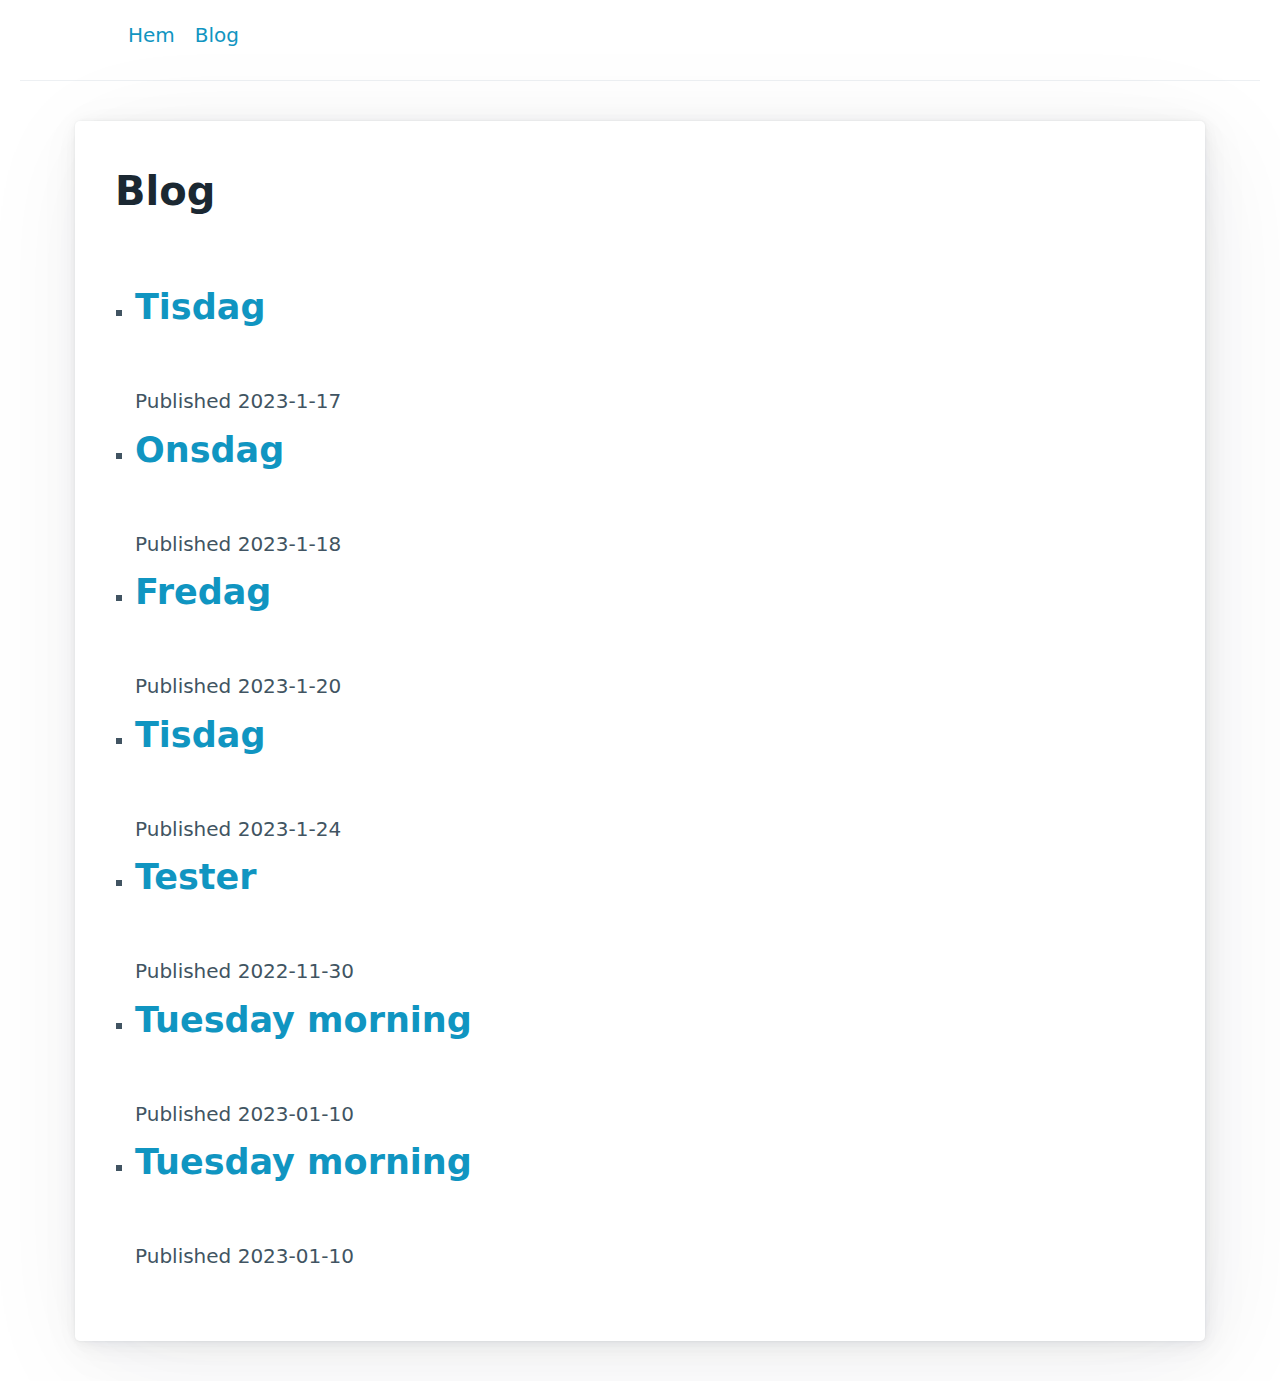
==== commit 0f20f1ff: "Deploying to gh-pages from @ AlfonsAndersson/AlfonsAndersson.github.io@aa8e65599069c06760de219c22f94" ====
--- a/devblog.html
+++ b/devblog.html
@@ -6,14 +6,14 @@
 		<meta name="viewport" content="width=device-width" />
 		<meta http-equiv="content-security-policy" content="">
 		<link href="./_app/immutable/assets/_layout-8003c18b.css" rel="stylesheet">
-		<link rel="modulepreload" href="./_app/immutable/start-f839ee08.js">
-		<link rel="modulepreload" href="./_app/immutable/chunks/index-efcbbb00.js">
-		<link rel="modulepreload" href="./_app/immutable/chunks/singletons-08392291.js">
+		<link rel="modulepreload" href="./_app/immutable/start-4203deec.js">
+		<link rel="modulepreload" href="./_app/immutable/chunks/index-930291f4.js">
+		<link rel="modulepreload" href="./_app/immutable/chunks/singletons-38def57f.js">
 		<link rel="modulepreload" href="./_app/immutable/chunks/preload-helper-41c905a7.js">
-		<link rel="modulepreload" href="./_app/immutable/components/pages/_layout.svelte-f6925622.js">
+		<link rel="modulepreload" href="./_app/immutable/components/pages/_layout.svelte-c7d89e41.js">
 		<link rel="modulepreload" href="./_app/immutable/modules/pages/_layout.js-9cbb603b.js">
 		<link rel="modulepreload" href="./_app/immutable/chunks/_layout-da46b06b.js">
-		<link rel="modulepreload" href="./_app/immutable/components/pages/devblog/_page.svelte-68536e87.js">
+		<link rel="modulepreload" href="./_app/immutable/components/pages/devblog/_page.svelte-9da67118.js">
 		<link rel="modulepreload" href="./_app/immutable/modules/pages/devblog/_page.js-4b271f59.js">
 		<link rel="modulepreload" href="./_app/immutable/chunks/_page-80848ead.js"><!-- HEAD_svelte-1lc4dl3_START --><link rel="stylesheet" href="/pico.min.css"><style>nav {
       margin-left: 10%;
@@ -34,18 +34,18 @@
 
   <main class="container"><article><h1>Blog</h1>
   
-  <ul><li><h2><a href="/devblog/1">Post One
+  <ul><li><h2><a href="/devblog/1">Tisdag
           </a></h2>
-        Published 2021-12-14
-      </li><li><h2><a href="/devblog/2">Post Two
+        Published 2023-1-17
+      </li><li><h2><a href="/devblog/2">Onsdag
           </a></h2>
-        Published 2022-11-29
-      </li><li><h2><a href="/devblog/3">Post four
+        Published 2023-1-18
+      </li><li><h2><a href="/devblog/3">Fredag
           </a></h2>
-        Published 2021-12-14
-      </li><li><h2><a href="/devblog/test">Post three
+        Published 2023-1-20
+      </li><li><h2><a href="/devblog/4">Tisdag
           </a></h2>
-        Published 2022-11-30
+        Published 2023-1-24
       </li><li><h2><a href="/devblog/tester">Tester
           </a></h2>
         Published 2022-11-30
@@ -58,14 +58,14 @@
       </li></ul></article></main></main>
 
 
-		<script type="module" data-sveltekit-hydrate="132dlnh">
-			import { start } from "./_app/immutable/start-f839ee08.js";
+		<script type="module" data-sveltekit-hydrate="6fe0gn">
+			import { start } from "./_app/immutable/start-4203deec.js";
 
 			start({
 				env: {},
 				paths: {"base":"","assets":""},
-				target: document.querySelector('[data-sveltekit-hydrate="132dlnh"]').parentNode,
-				version: "1673948006448",
+				target: document.querySelector('[data-sveltekit-hydrate="6fe0gn"]').parentNode,
+				version: "1674816698031",
 				hydrate: {
 					node_ids: [0, 3],
 					data: [null,null],
@@ -73,6 +73,6 @@
 				}
 			});
 		</script>
-	<script type="application/json" data-sveltekit-fetched data-url="/api/posts">{"status":200,"statusText":"","headers":{},"body":"[{\"meta\":{\"title\":\"Post One\",\"date\":\"2021-12-14\"},\"path\":\"1\"},{\"meta\":{\"title\":\"Post Two\",\"date\":\"2022-11-29\",\"count\":25,\"color\":\"cadetblue\",\"list\":[1,2,3,4,\"boo\"]},\"path\":\"2\"},{\"meta\":{\"title\":\"Post four\",\"date\":\"2021-12-14\"},\"path\":\"3\"},{\"meta\":{\"title\":\"Post three\",\"date\":\"2022-11-30\"},\"path\":\"test\"},{\"meta\":{\"title\":\"Tester\",\"date\":\"2022-11-30\"},\"path\":\"tester\"},{\"meta\":{\"title\":\"Tuesday morning\",\"date\":\"2023-01-10\"},\"path\":\"tue_10_jan\"},{\"meta\":{\"title\":\"Tuesday morning\",\"date\":\"2023-01-10\"},\"path\":\"tuesday_morning_10_jan\"}]"}</script></div>
+	<script type="application/json" data-sveltekit-fetched data-url="/api/posts">{"status":200,"statusText":"","headers":{},"body":"[{\"meta\":{\"title\":\"Tisdag\",\"date\":\"2023-1-17\"},\"path\":\"1\"},{\"meta\":{\"title\":\"Onsdag\",\"date\":\"2023-1-18\"},\"path\":\"2\"},{\"meta\":{\"title\":\"Fredag\",\"date\":\"2023-1-20\"},\"path\":\"3\"},{\"meta\":{\"title\":\"Tisdag\",\"date\":\"2023-1-24\"},\"path\":\"4\"},{\"meta\":{\"title\":\"Tester\",\"date\":\"2022-11-30\"},\"path\":\"tester\"},{\"meta\":{\"title\":\"Tuesday morning\",\"date\":\"2023-01-10\"},\"path\":\"tue_10_jan\"},{\"meta\":{\"title\":\"Tuesday morning\",\"date\":\"2023-01-10\"},\"path\":\"tuesday_morning_10_jan\"}]"}</script></div>
 	</body>
 </html>
